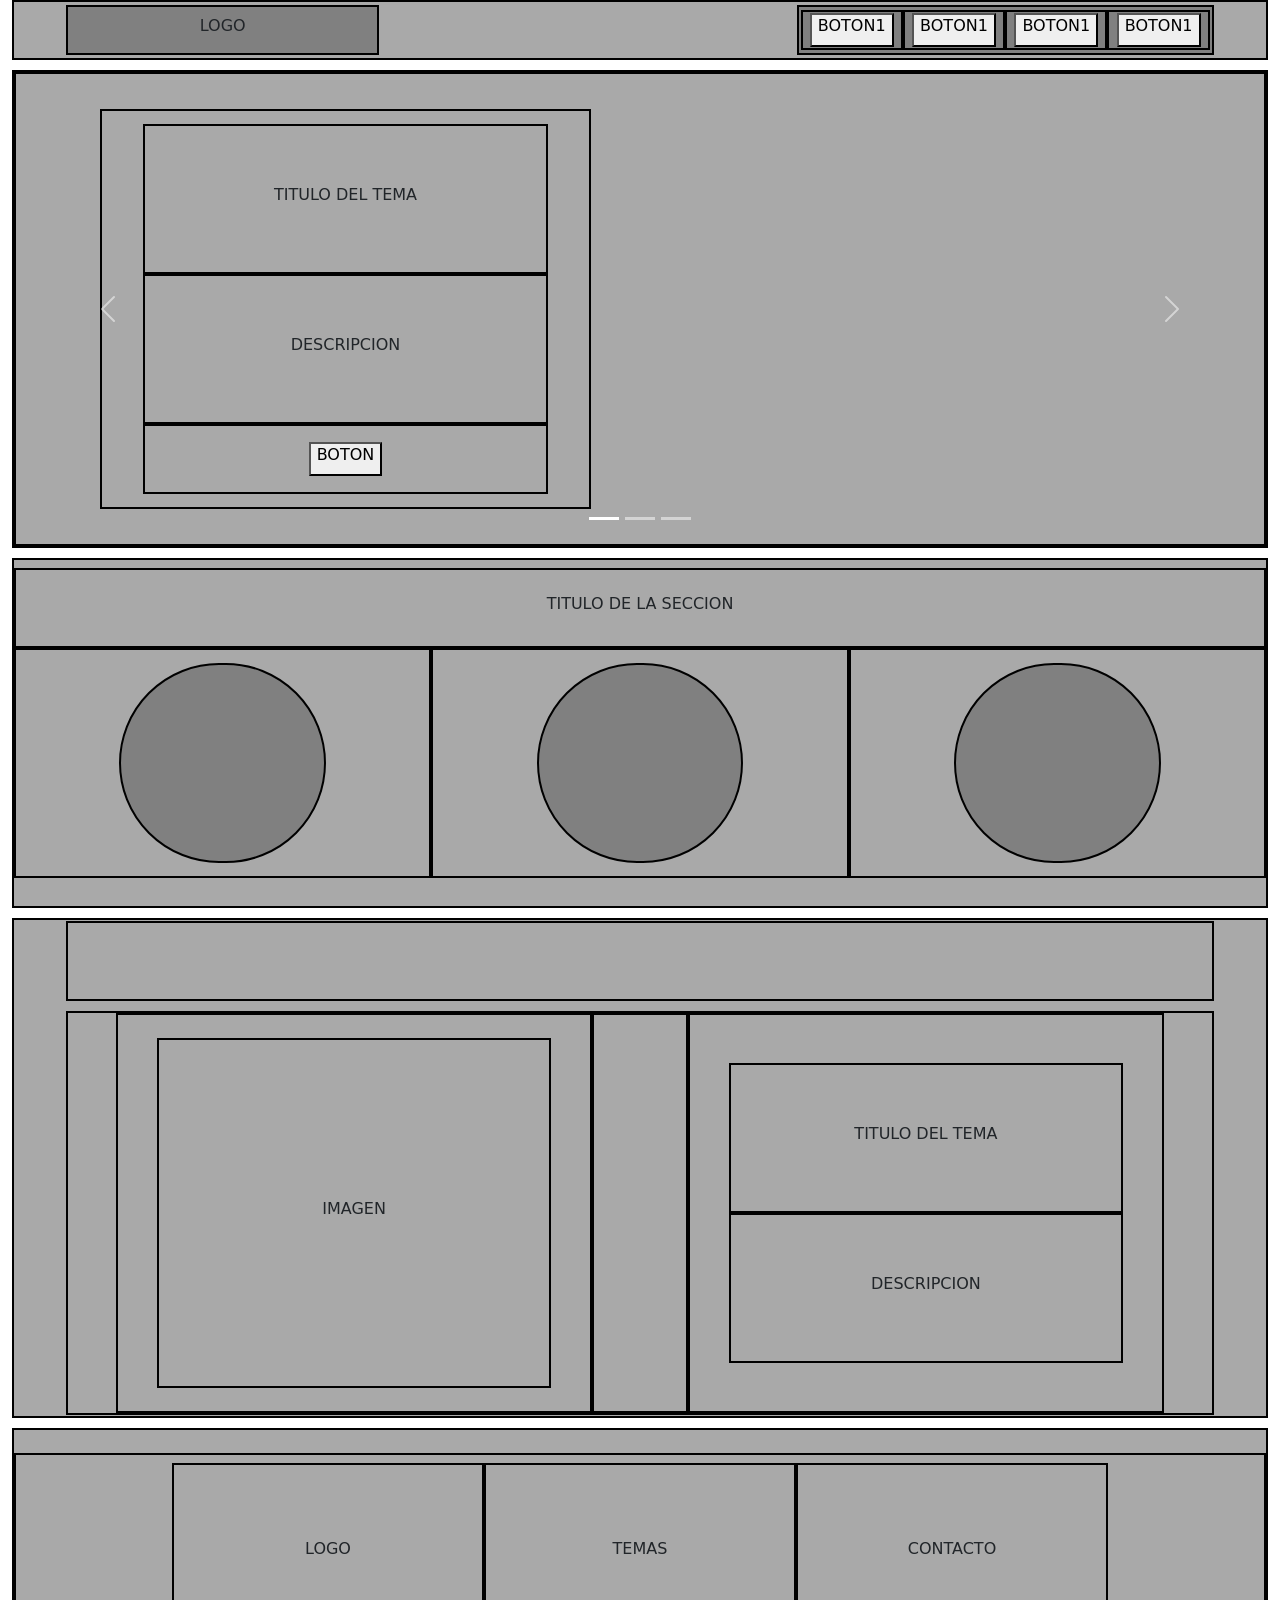
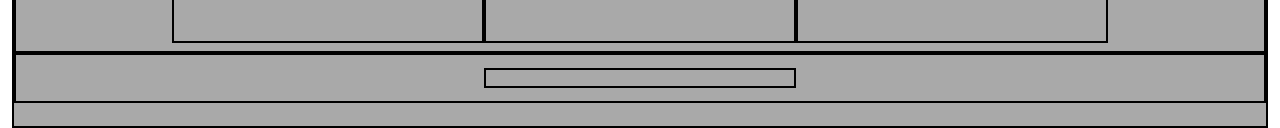
==== index.html @ b9c9fd02 "maquetacion del home lista" ====
<!DOCTYPE html>
<html lang="es">

<head>

    <!--Archivos Meta-->
    <meta charset="UTF-8">
    <meta http-equiv="X-UA-Compatible" content="IE=edge">
    <meta name="viewport" content="width=device-width, initial-scale=1.0">

    <!--Mis estilos externos-->
    <link rel="stylesheet" href="/css/style.css">

    <!-- Bootstrap CSS link-->
    <link rel="stylesheet" href="/css/bootstrap.min.css">

    <!--Titulo de la pagina-->
    <title>MultiInfo - HOME</title>

</head>

<body>
    <div class="container-fluid espacio">

        <!--Encabezado-->
        <div class="justy1 borde tam">
            <div class="col-xs-3 col-sm-3 col-md-3 col-lg-3 tamC bordeC justy1">
                <h6>LOGO</h6>
            </div>
            <div class="col-xs-4 col-sm-4 col-md-4 col-lg-">

            </div>
            <div class="col-xs-4 col-sm-4 col-md-4 col-lg-4 tamC bordeC justy1">
                <div class="col-xs-4 col-sm-4 col-md-4 col-lg-3 tamD bordeC justy1">
                    <button>
                        <h6>BOTON1</h6>
                    </button>
                </div>
                <div class="col-xs-4 col-sm-4 col-md-4 col-lg-3 tamD bordeC justy1">
                    <button>
                        <h6>BOTON1</h6>
                    </button>
                </div>
                <div class="col-xs-4 col-sm-4 col-md-4 col-lg-3 tamD bordeC justy1">
                    <button>
                        <h6>BOTON1</h6>
                    </button>
                </div>
                <div class="col-xs-4 col-sm-4 col-md-4 col-lg-3 tamD bordeC justy1">
                    <button>
                        <h6>BOTON1</h6>
                    </button>
                </div>
            </div>
        </div>

        <!--Banner-->
        <div id="carouselExample" class="carousel slide borde alt">

            <div class="carousel-indicators">
                <button type="button" data-bs-target="#carouselExampleIndicators" data-bs-slide-to="0" class="active"
                    aria-current="true" aria-label="Slide 1"></button>
                <button type="button" data-bs-target="#carouselExampleIndicators" data-bs-slide-to="1"
                    aria-label="Slide 2"></button>
                <button type="button" data-bs-target="#carouselExampleIndicators" data-bs-slide-to="2"
                    aria-label="Slide 3"></button>
            </div>
            
            <div class="carousel-inner borde">
                <div class="carousel-item active">
                    <div class="pat justy1">
                        <div class="col-xs-3 col-sm-3 col-md-5 col-lg-5 borde tamS2 justy2">
                            <div class="col-xs-3 col-sm-3 col-md-10 col-lg-10 borde tamS21 justy1">
                                <h6>TITULO DEL TEMA</h6>
                            </div>
                            <div class="col-xs-3 col-sm-3 col-md-10 col-lg-10 borde tamS22 justy1">
                                <h6>DESCRIPCION</h6>
                            </div>
                            <div class="col-xs-3 col-sm-3 col-md-10 col-lg-10 borde tamS23 justy1">
                                <button>
                                    <h6>BOTON</h6>
                                </button>
                            </div>
                        </div>
                        <div class="col-xs-4 col-sm-4 col-md-5 col-lg-6">
                        </div>
                    </div>
                </div>
                <div class="carousel-item">
                    <div class="pat justy1">
                        <div class="col-xs-3 col-sm-3 col-md-5 col-lg-5 borde tamS2 justy2">
                            <div class="col-xs-3 col-sm-3 col-md-10 col-lg-10 borde tamS21 justy1">
                                <h6>TITULO DEL TEMA</h6>
                            </div>
                            <div class="col-xs-3 col-sm-3 col-md-10 col-lg-10 borde tamS22 justy1">
                                <h6>DESCRIPCION</h6>
                            </div>
                            <div class="col-xs-3 col-sm-3 col-md-10 col-lg-10 borde tamS23 justy1">
                                <button>
                                    <h6>BOTON</h6>
                                </button>
                            </div>
                        </div>
                        <div class="col-xs-4 col-sm-4 col-md-5 col-lg-6">
                        </div>
                    </div>
                </div>
                <div class="carousel-item">
                    <div class="pat justy1">
                        <div class="col-xs-3 col-sm-3 col-md-5 col-lg-5 borde tamS2 justy2">
                            <div class="col-xs-3 col-sm-3 col-md-10 col-lg-10 borde tamS21 justy1">
                                <h6>TITULO DEL TEMA</h6>
                            </div>
                            <div class="col-xs-3 col-sm-3 col-md-10 col-lg-10 borde tamS22 justy1">
                                <h6>DESCRIPCION</h6>
                            </div>
                            <div class="col-xs-3 col-sm-3 col-md-10 col-lg-10 borde tamS23 justy1">
                                <button>
                                    <h6>BOTON</h6>
                                </button>
                            </div>
                        </div>
                        <div class="col-xs-4 col-sm-4 col-md-5 col-lg-6">
                        </div>
                    </div>
                </div>
            </div>
            <button class="carousel-control-prev" type="button" data-bs-target="#carouselExample" data-bs-slide="prev">
                <span class="carousel-control-prev-icon" aria-hidden="true"></span>
                <span class="visually-hidden">Previous</span>
            </button>
            <button class="carousel-control-next" type="button" data-bs-target="#carouselExample" data-bs-slide="next">
                <span class="carousel-control-next-icon" aria-hidden="true"></span>
                <span class="visually-hidden">Next</span>
            </button>
        </div>


        <!--Contenidos-->
        <div class="justy2 borde tamT1">
            <div class=" col-sm-3 col-md-12 col-lg-12">
                <div class=" col-sm-3 col-md-12 col-lg-12 borde tamT4 justy1">
                    <h6>TITULO DE LA SECCION</h6>
                </div>
            </div>
            <div class=" col-sm-3 col-md-12 col-lg-12 justy3 tamT2">
                <div class=" col-sm-3 col-md-5 col-lg-4 borde tamT3 justy1">
                    <button class="bordeR">
        
                    </button>
                </div>
                <div class=" col-sm-3 col-md-5 col-lg-4 borde tamT3 justy1">
                    <button class="bordeR">
        
                    </button>
                </div>
                <div class=" col-sm-3 col-md-5 col-lg-4 borde tamT3 justy1">
                    <button class="bordeR">
        
                    </button>
                </div>
            </div>
        </div>

        <!--Sobre el proyecto-->
        <div class="justy2 borde tamS1">
            <div class="col-xs-3 col-sm-3 col-md-11 col-lg-11 borde tamT4 M">
        
            </div>
            <div class="col-xs-3 col-sm-3 col-md-11 col-lg-11 borde justy1">
                <div class="col-xs-3 col-sm-3 col-md-5 col-lg-5 borde tamS2 justy1">
                    <div class="col-xs-3 col-sm-3 col-md-10 col-lg-10 borde tamS3 justy1">
                        <h6>IMAGEN</h6>
                    </div>
                </div>
                <div class="col-xs-4 col-sm-4 col-md-1 col-lg-1 borde tamS2">
        
                </div>
                <div class="col-xs-4 col-sm-4 col-md-5 col-lg-5 borde tamS2 justy2">
                    <div class="col-xs-3 col-sm-3 col-md-10 col-lg-10 borde tamS21 justy1">
                        <h6>TITULO DEL TEMA</h6>
                    </div>
                    <div class="col-xs-3 col-sm-3 col-md-10 col-lg-10 borde tamS22 justy1">
                        <h6>DESCRIPCION</h6>
                    </div>
                </div>
            </div>
        </div>
        
        <!--Footer-->
        <div class="justy2 borde tamM1">
            <div class="col-sm-3 col-md-12 col-lg-12 borde tamM2 justy1">
                <div class="col-sm-3 col-md-3 col-lg-3 borde tamM21 justy1">
                     <h6>LOGO</h6>
                </div>
                <div class="col-sm-3 col-md-3 col-lg-3 borde tamM21 justy1">
                     <h6>TEMAS</h6>
                </div>
                <div class="col-sm-3 col-md-3 col-lg-3 borde tamM21 justy1">
                     <h6>CONTACTO</h6>
                </div>
            </div>
            <div class="col-sm-3 col-md-12 col-lg-12 borde tamM3 justy1">
                <div class="col-sm-3 col-md-3 col-lg-3 borde tamM31">

                </div>
            </div>
        </div>

    </div>


    <script src="js/bootstrap.js"></script>

</body>

</html>
---- css/style.css ----
/*ESTILOS GENERALES*/
* {
    box-sizing: border-box;
}

.alt{
    margin-top: 10px;
}
.pat{
    padding: 15px;
    margin: 20px;
}

/*ENCABEZADO*/
.borde{
    background-color: darkgrey;
    border: 2px black solid;
}
.tam{
    height: 60px;
}

/*ENCABEZADO CONTENIDO*/
.bordeC{
    background-color: gray;
    border: 2px black solid;
}
.tamC{
    height: 50px;
    padding: 2px;
}
.tamD{
    height: 40px;
}
.justy1{
    display: flex;
    justify-content: center;
    align-items: center;
}

/*BANNER*/
.justy2{
    display: flex;
    justify-content: center;
    align-items: center;
    flex-direction: column;
}
.tamS1{
    height: 500px;
    margin-top: 10px;
}
.tamS2{
    height: 400px;
}
.tamS21{
    height: 150px;
}
.tamS22{
    height: 150px;
}
.tamS23{
    height: 70px;
}
.tamS3{
    height: 350px;
}

/*CONTENIDOS*/
.tamT1{
    height: 350px;
    margin-top: 10px;
}
.tamT2{
    height: 250px;
}
.tamT3{
    height: 230px;
}
.tamT4{
    height: 80px;
}
.bordeR{
    background-color: gray;
    border: 2px black solid;
    border-radius: 100px;
    height: 200px;
    width: 50%;
}
.bordeR:hover{
    background-color: gainsboro;
    border: 2px black solid;
    border-radius: 100px;
    transform: scale(105%);
}
.justy3{
    display: flex;
}
.M{
    margin-bottom: 10px;
}

/*FOOTER*/
.tamM1{
    height: 300px;
    margin-top: 10px;
}
.tamM2{
    height: 200px;
}
.tamM21{
    height: 180px;
}
.tamM3{
    height: 50px;
}
.tamM31{
    height: 20px;
}


/*CORRUSEL*/
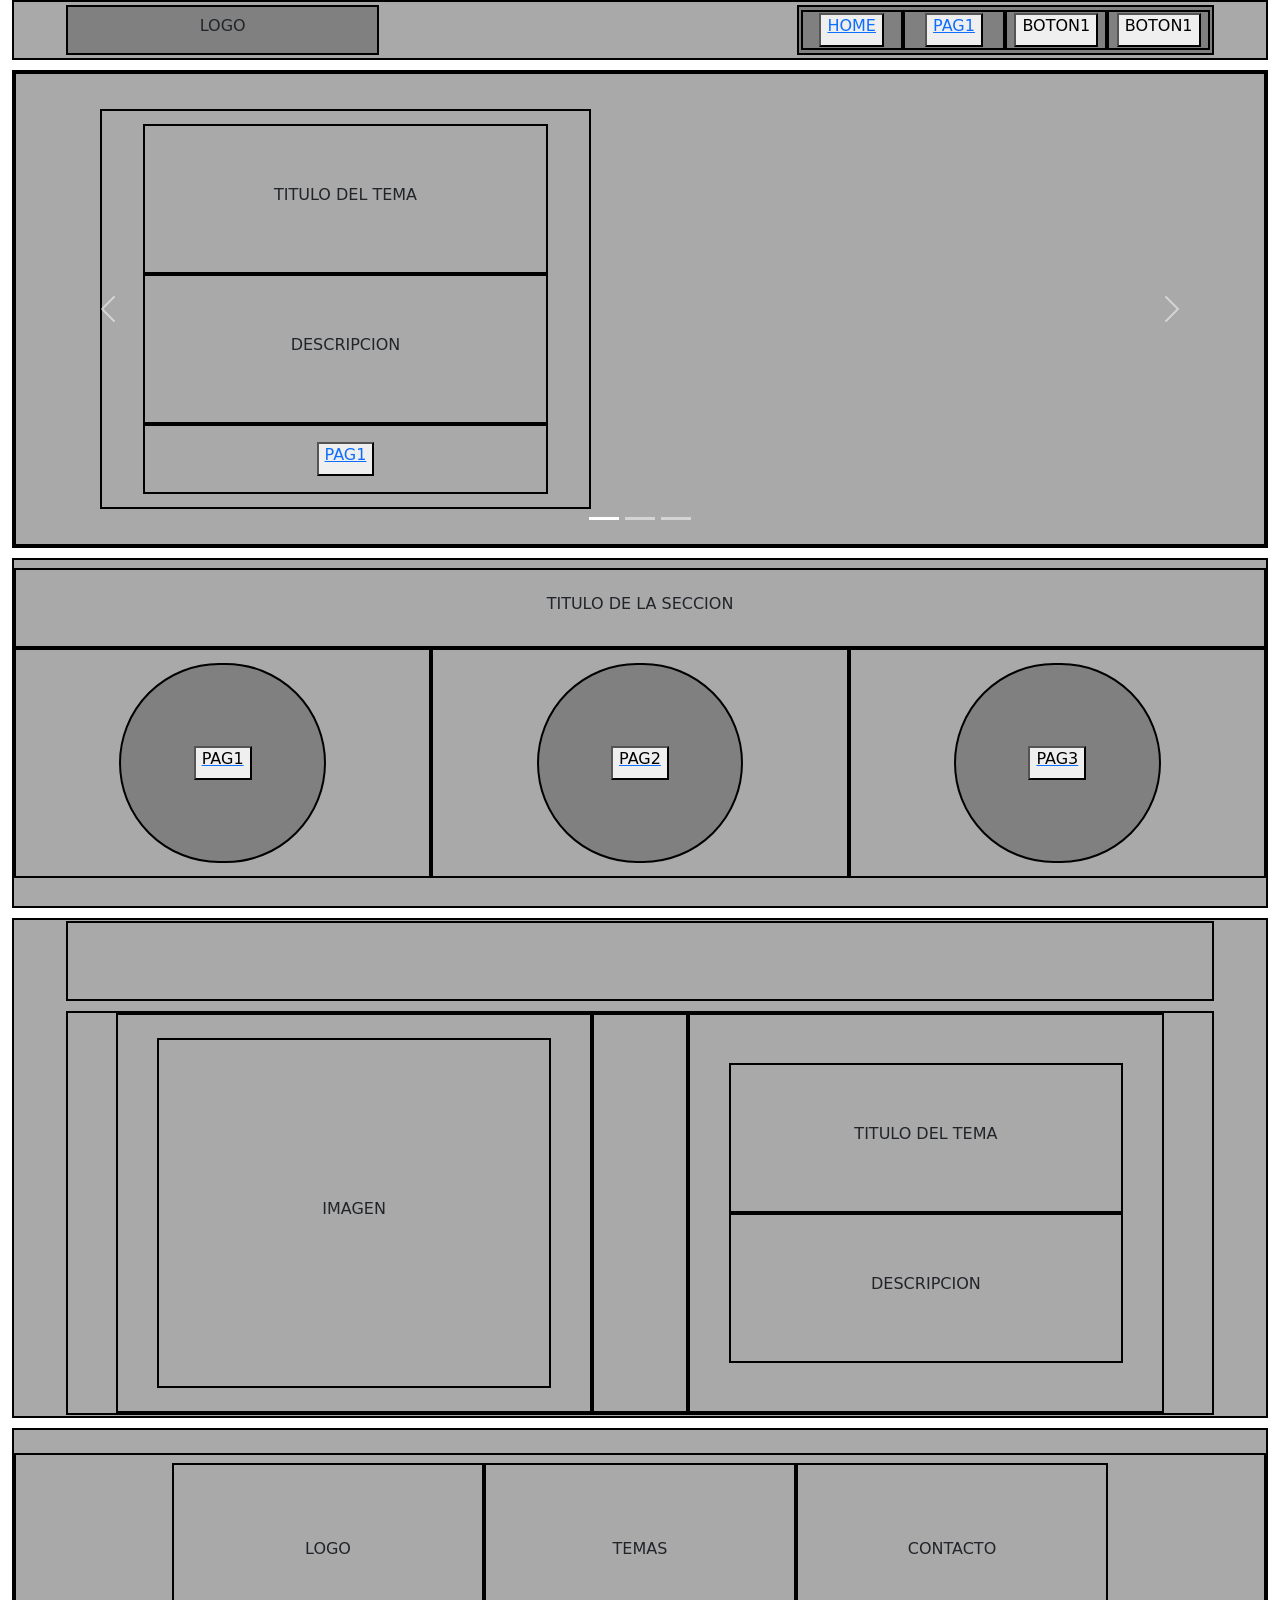
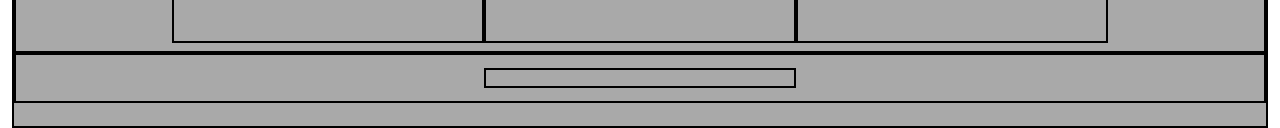
==== commit 93fac487: "se agrego la pagina de multimedia y se enlazo al home" ====
--- a/index.html
+++ b/index.html
@@ -33,12 +33,12 @@
             <div class="col-xs-4 col-sm-4 col-md-4 col-lg-4 tamC bordeC justy1">
                 <div class="col-xs-4 col-sm-4 col-md-4 col-lg-3 tamD bordeC justy1">
                     <button>
-                        <h6>BOTON1</h6>
-                    </button>
-                </div>
-                <div class="col-xs-4 col-sm-4 col-md-4 col-lg-3 tamD bordeC justy1">
-                    <button>
-                        <h6>BOTON1</h6>
+                        <a href="/index.html"><h6>HOME</h6></a>
+                    </button>
+                </div>
+                <div class="col-xs-4 col-sm-4 col-md-4 col-lg-3 tamD bordeC justy1">
+                    <button>
+                        <a href="/la_multimedia.html"><h6>PAG1</h6></a>
                     </button>
                 </div>
                 <div class="col-xs-4 col-sm-4 col-md-4 col-lg-3 tamD bordeC justy1">
@@ -78,7 +78,7 @@
                             </div>
                             <div class="col-xs-3 col-sm-3 col-md-10 col-lg-10 borde tamS23 justy1">
                                 <button>
-                                    <h6>BOTON</h6>
+                                    <a href="/la_multimedia.html"><h6>PAG1</h6></a>
                                 </button>
                             </div>
                         </div>
@@ -145,19 +145,19 @@
             </div>
             <div class=" col-sm-3 col-md-12 col-lg-12 justy3 tamT2">
                 <div class=" col-sm-3 col-md-5 col-lg-4 borde tamT3 justy1">
-                    <button class="bordeR">
-        
-                    </button>
+                    <a class="bordeR justy1" href="/la_multimedia.html">
+                        <button><h6>PAG1</h6></button>
+                    </a>
                 </div>
                 <div class=" col-sm-3 col-md-5 col-lg-4 borde tamT3 justy1">
-                    <button class="bordeR">
-        
-                    </button>
+                    <a class="bordeR justy1" href="/">
+                        <button><h6>PAG2</h6></button>
+                    </a>
                 </div>
                 <div class=" col-sm-3 col-md-5 col-lg-4 borde tamT3 justy1">
-                    <button class="bordeR">
-        
-                    </button>
+                    <a class="bordeR justy1" href="/">
+                        <button><h6>PAG3</h6></button>
+                    </a>
                 </div>
             </div>
         </div>
--- a/css/style.css
+++ b/css/style.css
@@ -3,6 +3,12 @@
     box-sizing: border-box;
 }
 
+
+
+
+/*HOME*/
+
+
 .alt{
     margin-top: 10px;
 }
@@ -117,6 +123,97 @@
     height: 20px;
 }
 
-
-/*CORRUSEL*/
-
+/*FIN DEL HOME*/
+
+
+
+/*LA MULTIMEDIA*/
+.justy4{
+    display: flex;
+}
+.alt1{
+    margin-top: 10px;
+    margin-bottom: 10px;
+}
+.pad{
+    padding-top: 10px;
+    padding-bottom: 10px;
+}
+.tamK{
+    height: 100px;
+}
+.tamW{
+    height: 450px;
+}
+.tamW1{
+    height: 300px;
+}
+.tamW11{
+    height: 80px;
+}
+.tamW12{
+    height: 220px;
+}
+.tamW2{
+    height: 100px;
+}
+
+/*carrusel*/
+
+.DefC{
+    position: relative;
+    width: 100%;
+    overflow: hidden;
+    margin: auto;
+}
+.DefT{
+    display: flex;
+    transition: transform 0.4s ease;
+}
+.DefIt{
+    min-width: 100%;
+    text-align: center;
+}
+
+/*---------*/
+.tama{
+    height: 300px;
+    width: 30%;
+    margin-left: 15px;
+}
+.justy5{
+    display: flex;
+    justify-content: flex-end;
+    align-items: center;
+    flex-direction: column;
+}
+.tama1{
+    height: 80px;
+    width: 100%;
+}
+.justy6{
+    display: flex;
+    justify-content: center;
+    align-items: center;
+}
+.tamR{
+    height: 500px;
+    margin-top: 10px;
+}
+.tamR1{
+    height: 80px;
+}
+.tamS6{
+    height: 950px;
+    margin-top: 10px;
+}
+.tamN{
+    height: 600px;
+    margin-top: 10px;
+}
+.tamN1{
+    height: 80px;
+}
+.tamN2{
+    height: 520px;
+}
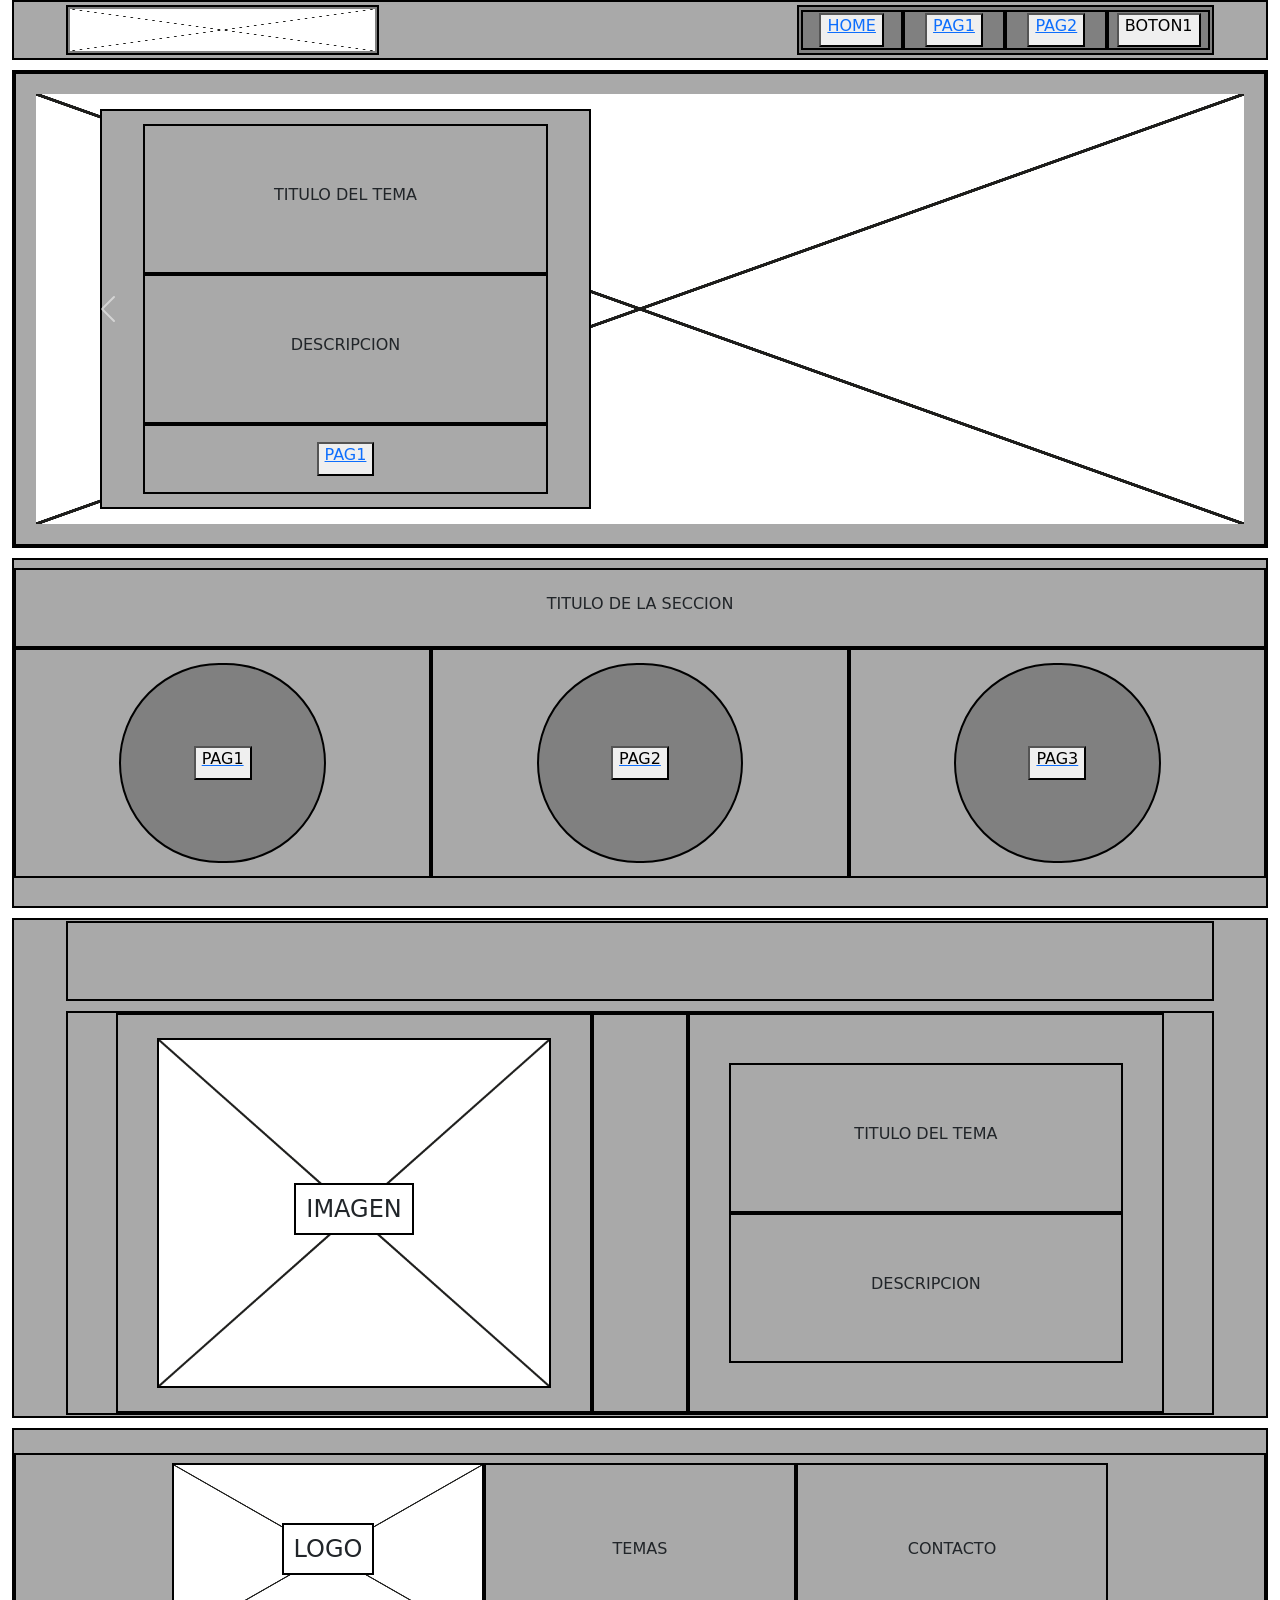
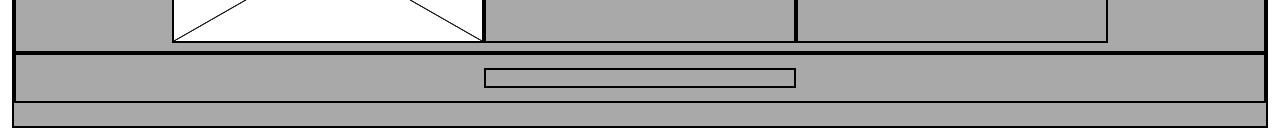
==== commit d621eb7a: "Se agrego nueva pagina de contenidos completa" ====
--- a/index.html
+++ b/index.html
@@ -25,7 +25,7 @@
         <!--Encabezado-->
         <div class="justy1 borde tam">
             <div class="col-xs-3 col-sm-3 col-md-3 col-lg-3 tamC bordeC justy1">
-                <h6>LOGO</h6>
+                <img src="/images/sin_imagen.png" alt="Imagen representativa" class="imgk">
             </div>
             <div class="col-xs-4 col-sm-4 col-md-4 col-lg-">
 
@@ -43,7 +43,7 @@
                 </div>
                 <div class="col-xs-4 col-sm-4 col-md-4 col-lg-3 tamD bordeC justy1">
                     <button>
-                        <h6>BOTON1</h6>
+                        <a href="/el_ingeniero.html"><h6>PAG2</h6></a>
                     </button>
                 </div>
                 <div class="col-xs-4 col-sm-4 col-md-4 col-lg-3 tamD bordeC justy1">
@@ -68,7 +68,7 @@
             
             <div class="carousel-inner borde">
                 <div class="carousel-item active">
-                    <div class="pat justy1">
+                    <div class="pat justy1 imgH">
                         <div class="col-xs-3 col-sm-3 col-md-5 col-lg-5 borde tamS2 justy2">
                             <div class="col-xs-3 col-sm-3 col-md-10 col-lg-10 borde tamS21 justy1">
                                 <h6>TITULO DEL TEMA</h6>
@@ -87,7 +87,7 @@
                     </div>
                 </div>
                 <div class="carousel-item">
-                    <div class="pat justy1">
+                    <div class="pat justy1 imgH">
                         <div class="col-xs-3 col-sm-3 col-md-5 col-lg-5 borde tamS2 justy2">
                             <div class="col-xs-3 col-sm-3 col-md-10 col-lg-10 borde tamS21 justy1">
                                 <h6>TITULO DEL TEMA</h6>
@@ -97,7 +97,7 @@
                             </div>
                             <div class="col-xs-3 col-sm-3 col-md-10 col-lg-10 borde tamS23 justy1">
                                 <button>
-                                    <h6>BOTON</h6>
+                                    <a href="/el_ingeniero.html"><h6>PAG2</h6></a>
                                 </button>
                             </div>
                         </div>
@@ -106,7 +106,7 @@
                     </div>
                 </div>
                 <div class="carousel-item">
-                    <div class="pat justy1">
+                    <div class="pat justy1 imgH">
                         <div class="col-xs-3 col-sm-3 col-md-5 col-lg-5 borde tamS2 justy2">
                             <div class="col-xs-3 col-sm-3 col-md-10 col-lg-10 borde tamS21 justy1">
                                 <h6>TITULO DEL TEMA</h6>
@@ -150,7 +150,7 @@
                     </a>
                 </div>
                 <div class=" col-sm-3 col-md-5 col-lg-4 borde tamT3 justy1">
-                    <a class="bordeR justy1" href="/">
+                    <a class="bordeR justy1" href="/el_ingeniero.html">
                         <button><h6>PAG2</h6></button>
                     </a>
                 </div>
@@ -170,7 +170,8 @@
             <div class="col-xs-3 col-sm-3 col-md-11 col-lg-11 borde justy1">
                 <div class="col-xs-3 col-sm-3 col-md-5 col-lg-5 borde tamS2 justy1">
                     <div class="col-xs-3 col-sm-3 col-md-10 col-lg-10 borde tamS3 justy1">
-                        <h6>IMAGEN</h6>
+                        <h4 class="po">IMAGEN</h4>
+                <img src="/images/sin_imagen.png" alt="Imagen representativa" class="imgk">
                     </div>
                 </div>
                 <div class="col-xs-4 col-sm-4 col-md-1 col-lg-1 borde tamS2">
@@ -191,7 +192,8 @@
         <div class="justy2 borde tamM1">
             <div class="col-sm-3 col-md-12 col-lg-12 borde tamM2 justy1">
                 <div class="col-sm-3 col-md-3 col-lg-3 borde tamM21 justy1">
-                     <h6>LOGO</h6>
+                     <h4 class="po">LOGO</h4>
+                <img src="/images/sin_imagen.png" alt="Imagen representativa" class="imgk">
                 </div>
                 <div class="col-sm-3 col-md-3 col-lg-3 borde tamM21 justy1">
                      <h6>TEMAS</h6>
--- a/css/style.css
+++ b/css/style.css
@@ -57,12 +57,16 @@
 }
 .tamS2{
     height: 400px;
+    overflow: hidden;
 }
 .tamS21{
     height: 150px;
 }
 .tamS22{
     height: 150px;
+}
+.tamS221{
+    height: 350px;
 }
 .tamS23{
     height: 70px;
@@ -216,4 +220,39 @@
 }
 .tamN2{
     height: 520px;
-}+}
+.po{
+    position: absolute;
+    background-color: white;
+    padding: 10px;
+    border: 2px black solid;
+}
+
+
+
+/*IMAGEN*/
+.imgk{
+    width: 100%;
+    height: 100%;
+}
+.imgH{
+    background: url("../images/sin_imagen.png");
+    background-size: 100% 100%;
+    background-position: center;
+}
+
+
+.tamL{
+    height: 600px;
+    margin-top: 10px;
+}
+.tamL1{
+    height: 55px;
+    display: flex;
+    justify-content: center;
+    align-items: center;
+}
+.tamL2{
+    height: 45px;
+}
+
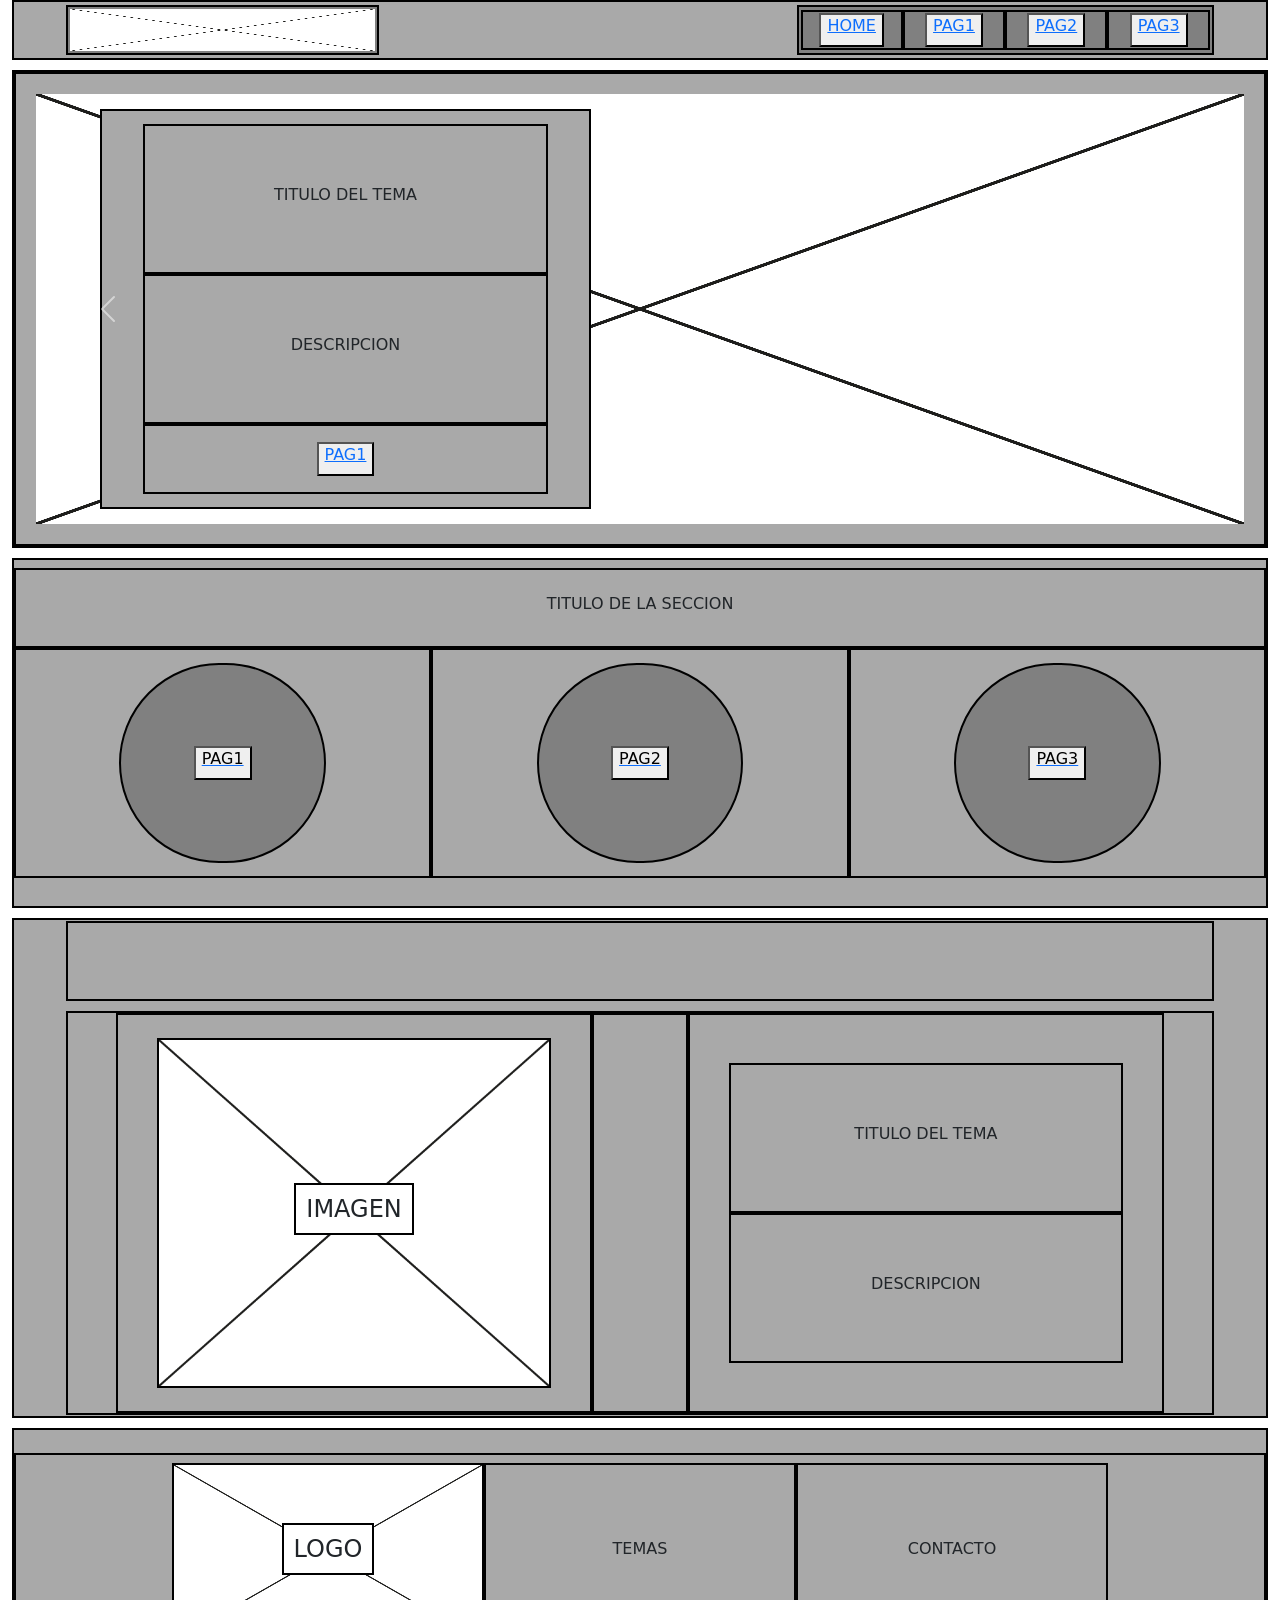
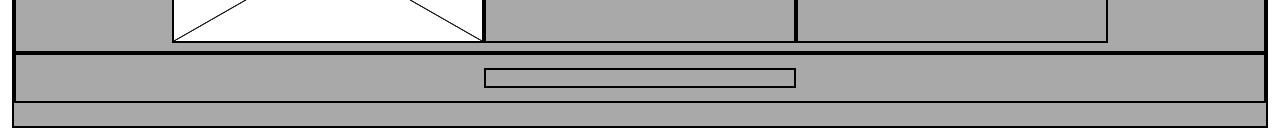
==== commit bcb49b94: "se agrego la ultima pagina de contenidos y se enlazaron los botones con cada una de las paginas" ====
--- a/index.html
+++ b/index.html
@@ -48,7 +48,7 @@
                 </div>
                 <div class="col-xs-4 col-sm-4 col-md-4 col-lg-3 tamD bordeC justy1">
                     <button>
-                        <h6>BOTON1</h6>
+                        <a href="/los_fundamentos.html"><h6>PAG3</h6></a>
                     </button>
                 </div>
             </div>
@@ -116,7 +116,7 @@
                             </div>
                             <div class="col-xs-3 col-sm-3 col-md-10 col-lg-10 borde tamS23 justy1">
                                 <button>
-                                    <h6>BOTON</h6>
+                                    <a href="/los_fundamentos.html"><h6>PAG3</h6></a>
                                 </button>
                             </div>
                         </div>
@@ -155,7 +155,7 @@
                     </a>
                 </div>
                 <div class=" col-sm-3 col-md-5 col-lg-4 borde tamT3 justy1">
-                    <a class="bordeR justy1" href="/">
+                    <a class="bordeR justy1" href="/los_fundamentos.html">
                         <button><h6>PAG3</h6></button>
                     </a>
                 </div>
@@ -193,7 +193,7 @@
             <div class="col-sm-3 col-md-12 col-lg-12 borde tamM2 justy1">
                 <div class="col-sm-3 col-md-3 col-lg-3 borde tamM21 justy1">
                      <h4 class="po">LOGO</h4>
-                <img src="/images/sin_imagen.png" alt="Imagen representativa" class="imgk">
+                    <img src="/images/sin_imagen.png" alt="Imagen representativa" class="imgk">
                 </div>
                 <div class="col-sm-3 col-md-3 col-lg-3 borde tamM21 justy1">
                      <h6>TEMAS</h6>
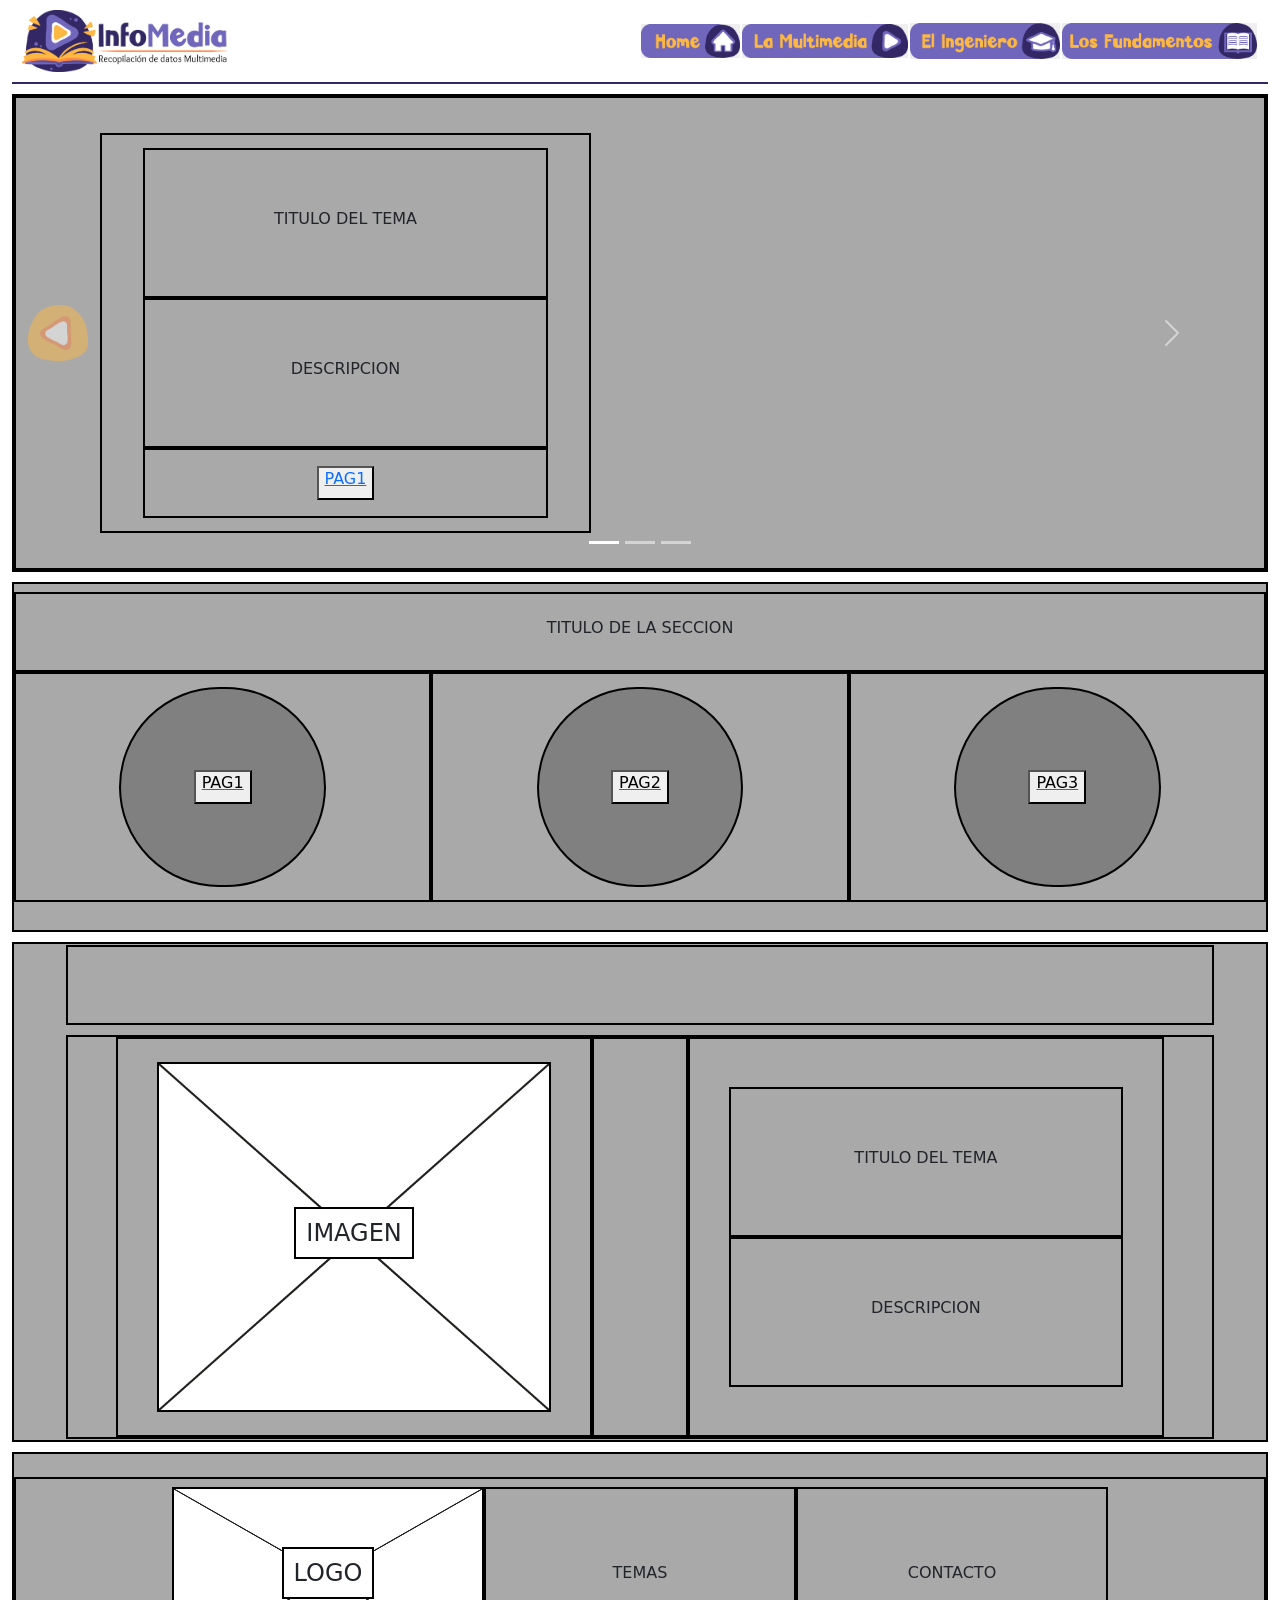
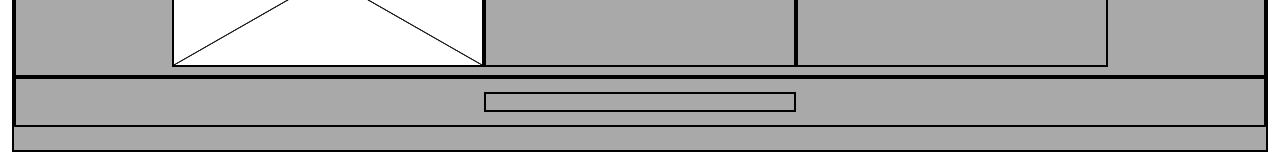
==== commit 780ee74c: "Se dio inicio con la parte grafica de la web, comenzando con el home" ====
--- a/index.html
+++ b/index.html
@@ -9,10 +9,10 @@
     <meta name="viewport" content="width=device-width, initial-scale=1.0">
 
     <!--Mis estilos externos-->
-    <link rel="stylesheet" href="/css/style.css">
+    <link rel="stylesheet" href="css/style.css">
 
     <!-- Bootstrap CSS link-->
-    <link rel="stylesheet" href="/css/bootstrap.min.css">
+    <link rel="stylesheet" href="css/bootstrap.min.css">
 
     <!--Titulo de la pagina-->
     <title>MultiInfo - HOME</title>
@@ -23,36 +23,32 @@
     <div class="container-fluid espacio">
 
         <!--Encabezado-->
-        <div class="justy1 borde tam">
-            <div class="col-xs-3 col-sm-3 col-md-3 col-lg-3 tamC bordeC justy1">
-                <img src="/images/sin_imagen.png" alt="Imagen representativa" class="imgk">
-            </div>
-            <div class="col-xs-4 col-sm-4 col-md-4 col-lg-">
-
-            </div>
-            <div class="col-xs-4 col-sm-4 col-md-4 col-lg-4 tamC bordeC justy1">
-                <div class="col-xs-4 col-sm-4 col-md-4 col-lg-3 tamD bordeC justy1">
-                    <button>
-                        <a href="/index.html"><h6>HOME</h6></a>
-                    </button>
-                </div>
-                <div class="col-xs-4 col-sm-4 col-md-4 col-lg-3 tamD bordeC justy1">
-                    <button>
-                        <a href="/la_multimedia.html"><h6>PAG1</h6></a>
-                    </button>
-                </div>
-                <div class="col-xs-4 col-sm-4 col-md-4 col-lg-3 tamD bordeC justy1">
-                    <button>
-                        <a href="/el_ingeniero.html"><h6>PAG2</h6></a>
-                    </button>
-                </div>
-                <div class="col-xs-4 col-sm-4 col-md-4 col-lg-3 tamD bordeC justy1">
-                    <button>
-                        <a href="/los_fundamentos.html"><h6>PAG3</h6></a>
-                    </button>
-                </div>
-            </div>
-        </div>
+        <div class="justifica_Enca padEn BordeEn">
+
+            <div class="col-xs-10 col-sm-3 col-md-3 col-lg-2">
+                <a href="index.html"><img src="images/barra_footer/logo.png" alt="Logo" class="ImaLogo"></a>
+            </div>
+            <div class="col-xs-10 col-sm-1 col-md-2 col-lg-4">
+
+            </div>
+            <div class="col-xs-10 col-sm-8 col-md-7 col-lg-6 justifica_Menu">
+                <button class="BotonMenu ">
+                    <a href="index.html" class="justifica_Menu contHome"><img src="images/barra_footer/BhomeN.png" alt="" class="BotonHome"></a>
+                </button>
+                <button class="BotonMenu">
+                    <a href="la_multimedia.html" class="justifica_Menu contMulti"><img src="images/barra_footer/BMultiN.png" alt="" class="BotonMulti"></a>
+                </button>
+                <button class="BotonMenu">
+                    <a href="el_ingeniero.html" class="justifica_Menu contInge"><img src="images/barra_footer/BIngeN.png" alt="" class="BotonInge"></a>
+                </button>
+                <button class="BotonMenu">
+                    <a href="los_fundamentos.html" class="justifica_Menu contFunda"><img src="images/barra_footer/BFundaN.png" alt="" class="BotonFunda"></a>
+                </button>
+            </div>
+        </div>
+
+
+
 
         <!--Banner-->
         <div id="carouselExample" class="carousel slide borde alt">
@@ -67,8 +63,8 @@
             </div>
             
             <div class="carousel-inner borde">
-                <div class="carousel-item active">
-                    <div class="pat justy1 imgH">
+                <div class="carousel-item active fondoC1">
+                    <div class="pat justy1">
                         <div class="col-xs-3 col-sm-3 col-md-5 col-lg-5 borde tamS2 justy2">
                             <div class="col-xs-3 col-sm-3 col-md-10 col-lg-10 borde tamS21 justy1">
                                 <h6>TITULO DEL TEMA</h6>
@@ -78,7 +74,7 @@
                             </div>
                             <div class="col-xs-3 col-sm-3 col-md-10 col-lg-10 borde tamS23 justy1">
                                 <button>
-                                    <a href="/la_multimedia.html"><h6>PAG1</h6></a>
+                                    <a href="la_multimedia.html"><h6>PAG1</h6></a>
                                 </button>
                             </div>
                         </div>
@@ -86,8 +82,8 @@
                         </div>
                     </div>
                 </div>
-                <div class="carousel-item">
-                    <div class="pat justy1 imgH">
+                <div class="carousel-item fondoC2">
+                    <div class="pat justy1">
                         <div class="col-xs-3 col-sm-3 col-md-5 col-lg-5 borde tamS2 justy2">
                             <div class="col-xs-3 col-sm-3 col-md-10 col-lg-10 borde tamS21 justy1">
                                 <h6>TITULO DEL TEMA</h6>
@@ -97,7 +93,7 @@
                             </div>
                             <div class="col-xs-3 col-sm-3 col-md-10 col-lg-10 borde tamS23 justy1">
                                 <button>
-                                    <a href="/el_ingeniero.html"><h6>PAG2</h6></a>
+                                    <a href="el_ingeniero.html"><h6>PAG2</h6></a>
                                 </button>
                             </div>
                         </div>
@@ -105,8 +101,8 @@
                         </div>
                     </div>
                 </div>
-                <div class="carousel-item">
-                    <div class="pat justy1 imgH">
+                <div class="carousel-item fondoC3">
+                    <div class="pat justy1">
                         <div class="col-xs-3 col-sm-3 col-md-5 col-lg-5 borde tamS2 justy2">
                             <div class="col-xs-3 col-sm-3 col-md-10 col-lg-10 borde tamS21 justy1">
                                 <h6>TITULO DEL TEMA</h6>
@@ -116,7 +112,7 @@
                             </div>
                             <div class="col-xs-3 col-sm-3 col-md-10 col-lg-10 borde tamS23 justy1">
                                 <button>
-                                    <a href="/los_fundamentos.html"><h6>PAG3</h6></a>
+                                    <a href="los_fundamentos.html"><h6>PAG3</h6></a>
                                 </button>
                             </div>
                         </div>
@@ -125,9 +121,8 @@
                     </div>
                 </div>
             </div>
-            <button class="carousel-control-prev" type="button" data-bs-target="#carouselExample" data-bs-slide="prev">
-                <span class="carousel-control-prev-icon" aria-hidden="true"></span>
-                <span class="visually-hidden">Previous</span>
+            <button class="BotonAn" data-bs-target="#carouselExample" data-bs-slide="prev">
+                <img src="images/HOME/iconos/BotonAh.png" alt="" class="BotonCam">
             </button>
             <button class="carousel-control-next" type="button" data-bs-target="#carouselExample" data-bs-slide="next">
                 <span class="carousel-control-next-icon" aria-hidden="true"></span>
@@ -136,6 +131,11 @@
         </div>
 
 
+
+
+
+
+
         <!--Contenidos-->
         <div class="justy2 borde tamT1">
             <div class=" col-sm-3 col-md-12 col-lg-12">
@@ -145,17 +145,17 @@
             </div>
             <div class=" col-sm-3 col-md-12 col-lg-12 justy3 tamT2">
                 <div class=" col-sm-3 col-md-5 col-lg-4 borde tamT3 justy1">
-                    <a class="bordeR justy1" href="/la_multimedia.html">
+                    <a class="bordeR justy1" href="la_multimedia.html">
                         <button><h6>PAG1</h6></button>
                     </a>
                 </div>
                 <div class=" col-sm-3 col-md-5 col-lg-4 borde tamT3 justy1">
-                    <a class="bordeR justy1" href="/el_ingeniero.html">
+                    <a class="bordeR justy1" href="el_ingeniero.html">
                         <button><h6>PAG2</h6></button>
                     </a>
                 </div>
                 <div class=" col-sm-3 col-md-5 col-lg-4 borde tamT3 justy1">
-                    <a class="bordeR justy1" href="/los_fundamentos.html">
+                    <a class="bordeR justy1" href="los_fundamentos.html">
                         <button><h6>PAG3</h6></button>
                     </a>
                 </div>
@@ -171,7 +171,7 @@
                 <div class="col-xs-3 col-sm-3 col-md-5 col-lg-5 borde tamS2 justy1">
                     <div class="col-xs-3 col-sm-3 col-md-10 col-lg-10 borde tamS3 justy1">
                         <h4 class="po">IMAGEN</h4>
-                <img src="/images/sin_imagen.png" alt="Imagen representativa" class="imgk">
+                <img src="images/sin_imagen.png" alt="Imagen representativa" class="imgk">
                     </div>
                 </div>
                 <div class="col-xs-4 col-sm-4 col-md-1 col-lg-1 borde tamS2">
@@ -193,7 +193,7 @@
             <div class="col-sm-3 col-md-12 col-lg-12 borde tamM2 justy1">
                 <div class="col-sm-3 col-md-3 col-lg-3 borde tamM21 justy1">
                      <h4 class="po">LOGO</h4>
-                    <img src="/images/sin_imagen.png" alt="Imagen representativa" class="imgk">
+                    <img src="images/sin_imagen.png" alt="Imagen representativa" class="imgk">
                 </div>
                 <div class="col-sm-3 col-md-3 col-lg-3 borde tamM21 justy1">
                      <h6>TEMAS</h6>
--- a/css/style.css
+++ b/css/style.css
@@ -2,7 +2,6 @@
 * {
     box-sizing: border-box;
 }
-
 
 
 
@@ -256,3 +255,138 @@
     height: 45px;
 }
 
+
+
+
+
+
+
+
+
+/*Estilos para Encabezado*/
+
+/*Generales*/
+.justifica_Enca{
+    display: flex;
+    justify-content: center;
+    align-items: center;
+}
+.padEn{
+    padding: 10px;
+    position: sticky;
+    z-index: 1000;
+    background-color: white;
+    top: 0;
+    left: 0;
+}
+.BordeEn{
+    border-bottom: 2px solid #332765;
+}
+
+
+/*Logo*/
+.ImaLogo{
+    width: 100%;
+}
+
+
+/*Botones menu*/
+.justifica_Menu{
+    display: flex;
+    justify-content: center;
+    align-items: center;
+}
+.BotonMenu{
+    padding: 0px;
+    margin-top: 0px;
+    margin-bottom: 0px;
+    margin-left: 1px;
+    margin-right: 1px;
+    background-color: none;
+    border: none;
+}
+
+
+.BotonHome{
+    width: 100%;
+}
+.contHome:hover{
+    content: url("../images/barra_footer/BhomeH.png");
+    width: 100%;
+}
+
+
+.BotonMulti{
+    width: 100%;
+}
+.contMulti:hover{
+    content: url("../images/barra_footer/BMultiH.png");
+    width: 100%;
+}
+
+
+.BotonInge{
+    width: 100%;
+}
+.contInge:hover{
+    content: url("../images/barra_footer/BIngeH.png");
+    width: 100%;
+}
+
+
+.BotonFunda{
+    width: 100%;
+}
+.contFunda:hover{
+    content: url("../images/barra_footer/BFundaH.png");
+    width: 100%;
+}
+
+
+
+
+
+
+/*HOME*/
+.BotonCam{
+    width: 80%;
+}
+
+
+
+.fondoC1{
+    background-image: url("../images/HOME/images/multi_ima.png");
+    background-size: 100% 100%;
+    background-position: center;
+}
+.fondoC2{
+    background-image: url("../images/HOME/images/Inge_ima.png");
+    background-size: 100% 100%;
+    background-position: center;
+}
+.fondoC3{
+    background-image: url("../images/HOME/images/Funda_image.png");
+    background-size: 100% 100%;
+    background-position: center;
+}
+
+
+
+.BotonAn{
+    position:absolute;
+    top:0;
+    bottom:0;
+    z-index:1;
+    display:flex;
+    align-items:center;
+    justify-content: center;
+    width:7%;
+    background:0 0;
+    border:0;
+    opacity:.5;
+    transition:opacity .15s ease
+}
+.BotonAn:hover{
+    opacity:.9
+}
+
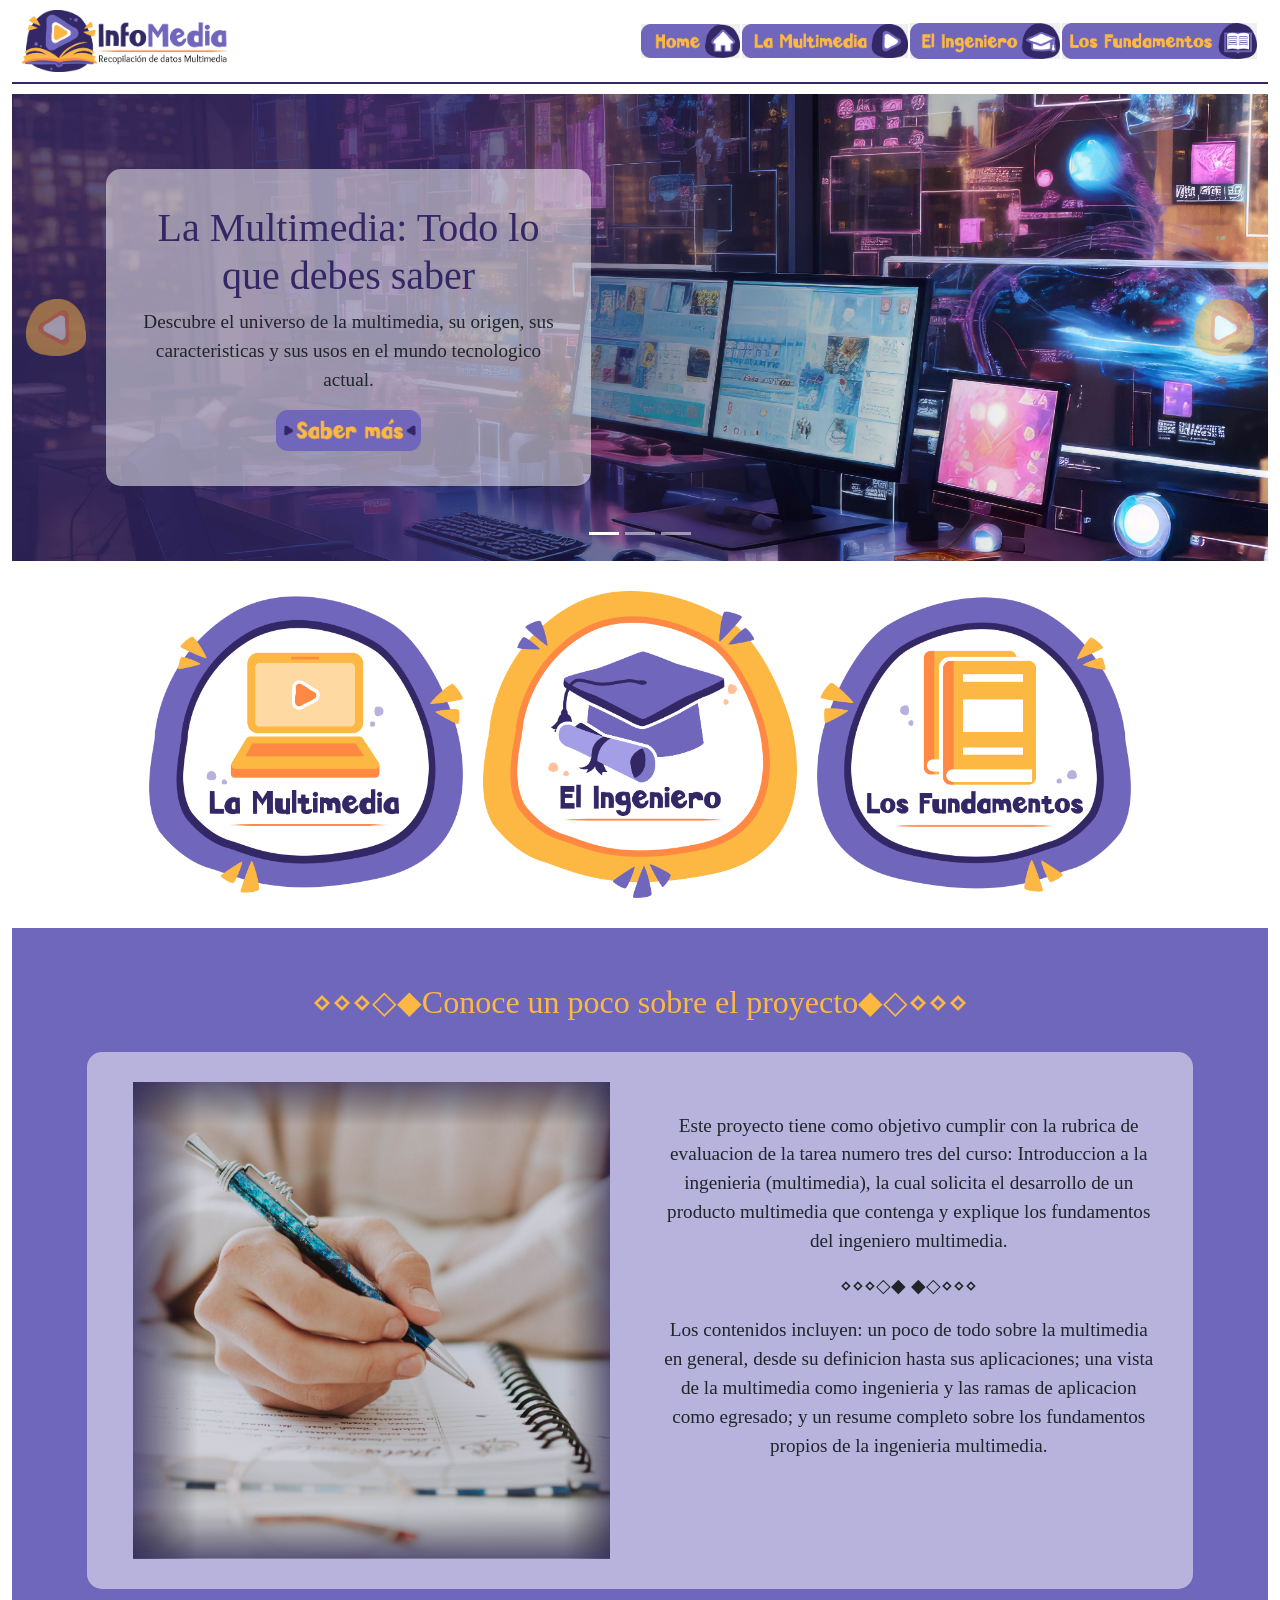
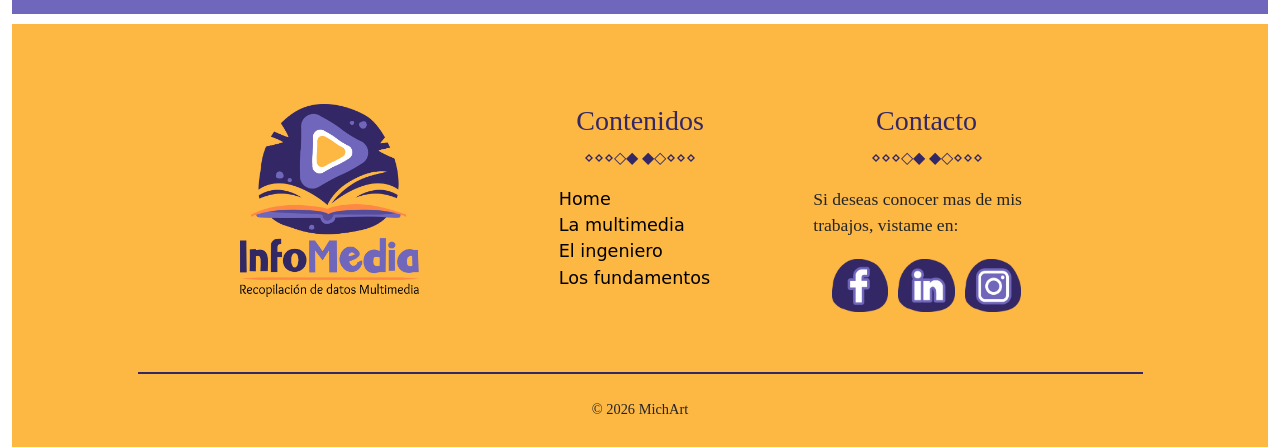
==== commit a2e372a1: "Se termino la pagina principal y se comenzo con el diseño de la segunda pagina" ====
--- a/index.html
+++ b/index.html
@@ -14,6 +14,10 @@
     <!-- Bootstrap CSS link-->
     <link rel="stylesheet" href="css/bootstrap.min.css">
 
+    <!--Fuentes-->
+    <link rel="stylesheet" href="fuente/Overlock-Regular.ttf">
+    <link rel="stylesheet" href="fuente/PESTARA.ttf">
+
     <!--Titulo de la pagina-->
     <title>MultiInfo - HOME</title>
 
@@ -47,11 +51,8 @@
             </div>
         </div>
 
-
-
-
         <!--Banner-->
-        <div id="carouselExample" class="carousel slide borde alt">
+        <div id="carouselExample" class="carousel slide marBanner">
 
             <div class="carousel-indicators">
                 <button type="button" data-bs-target="#carouselExampleIndicators" data-bs-slide-to="0" class="active"
@@ -62,59 +63,48 @@
                     aria-label="Slide 3"></button>
             </div>
             
-            <div class="carousel-inner borde">
+            <div class="carousel-inner">
                 <div class="carousel-item active fondoC1">
-                    <div class="pat justy1">
-                        <div class="col-xs-3 col-sm-3 col-md-5 col-lg-5 borde tamS2 justy2">
-                            <div class="col-xs-3 col-sm-3 col-md-10 col-lg-10 borde tamS21 justy1">
-                                <h6>TITULO DEL TEMA</h6>
-                            </div>
-                            <div class="col-xs-3 col-sm-3 col-md-10 col-lg-10 borde tamS22 justy1">
-                                <h6>DESCRIPCION</h6>
-                            </div>
-                            <div class="col-xs-3 col-sm-3 col-md-10 col-lg-10 borde tamS23 justy1">
-                                <button>
-                                    <a href="la_multimedia.html"><h6>PAG1</h6></a>
-                                </button>
-                            </div>
+                    <div class="justifica_TextB PadTextB">
+                        <div class="col-xs-3 col-sm-3 col-md-5 col-lg-5 colorB1 justifica_TextB1 PadTextB1">
+                            <h1 class="TamaFuenteT">La Multimedia: Todo lo que debes saber</h1>
+                            <p class="TamaFuente">Descubre el universo de la multimedia, su origen, sus caracteristicas y sus usos en el mundo
+                                tecnologico actual.</p>
+                            <button class="BotonBannerM">
+                                <a href="la_multimedia.html">
+                                    <img src="images/HOME/iconos/BotonSmN.png" alt="" class="BotonMH">
+                                </a>
+                            </button>
                         </div>
                         <div class="col-xs-4 col-sm-4 col-md-5 col-lg-6">
                         </div>
                     </div>
                 </div>
                 <div class="carousel-item fondoC2">
-                    <div class="pat justy1">
-                        <div class="col-xs-3 col-sm-3 col-md-5 col-lg-5 borde tamS2 justy2">
-                            <div class="col-xs-3 col-sm-3 col-md-10 col-lg-10 borde tamS21 justy1">
-                                <h6>TITULO DEL TEMA</h6>
-                            </div>
-                            <div class="col-xs-3 col-sm-3 col-md-10 col-lg-10 borde tamS22 justy1">
-                                <h6>DESCRIPCION</h6>
-                            </div>
-                            <div class="col-xs-3 col-sm-3 col-md-10 col-lg-10 borde tamS23 justy1">
-                                <button>
-                                    <a href="el_ingeniero.html"><h6>PAG2</h6></a>
-                                </button>
-                            </div>
+                    <div class="justifica_TextB PadTextB">
+                        <div class="col-xs-3 col-sm-3 col-md-5 col-lg-5 colorB1 justifica_TextB1 PadTextB1">
+                            <h1 class="TamaFuenteT">La Multimedia como ingenieria</h1>
+                            <p class="TamaFuente">Descubre como es la ingenieria multimedia en el ambito estudiantil, asi como en sus ramas ocupaciones y sus aplicaciones al ser egresado.</p>
+                            <button class="BotonBannerM">
+                                <a href="el_ingeniero.html">
+                                    <img src="images/HOME/iconos/BotonSmN.png" alt="" class="BotonMH">
+                                </a>
+                            </button>
                         </div>
                         <div class="col-xs-4 col-sm-4 col-md-5 col-lg-6">
                         </div>
                     </div>
                 </div>
                 <div class="carousel-item fondoC3">
-                    <div class="pat justy1">
-                        <div class="col-xs-3 col-sm-3 col-md-5 col-lg-5 borde tamS2 justy2">
-                            <div class="col-xs-3 col-sm-3 col-md-10 col-lg-10 borde tamS21 justy1">
-                                <h6>TITULO DEL TEMA</h6>
-                            </div>
-                            <div class="col-xs-3 col-sm-3 col-md-10 col-lg-10 borde tamS22 justy1">
-                                <h6>DESCRIPCION</h6>
-                            </div>
-                            <div class="col-xs-3 col-sm-3 col-md-10 col-lg-10 borde tamS23 justy1">
-                                <button>
-                                    <a href="los_fundamentos.html"><h6>PAG3</h6></a>
-                                </button>
-                            </div>
+                    <div class="justifica_TextB PadTextB">
+                        <div class="col-xs-3 col-sm-3 col-md-5 col-lg-5 colorB1 justifica_TextB1 PadTextB1">
+                            <h1 class="TamaFuenteT">Fundamentos del ingeniero multimedia</h1>
+                            <p class="TamaFuente">Descubre cuales son sol fundamentos mas importanes dentro de la ingenieria multimedia, sus objetivos y sus usos en el mundo ocupacional.</p>
+                            <button class="BotonBannerM">
+                                <a href="los_fundamentos.html">
+                                    <img src="images/HOME/iconos/BotonSmN.png" alt="" class="BotonMH">
+                                </a>
+                            </button>
                         </div>
                         <div class="col-xs-4 col-sm-4 col-md-5 col-lg-6">
                         </div>
@@ -124,87 +114,101 @@
             <button class="BotonAn" data-bs-target="#carouselExample" data-bs-slide="prev">
                 <img src="images/HOME/iconos/BotonAh.png" alt="" class="BotonCam">
             </button>
-            <button class="carousel-control-next" type="button" data-bs-target="#carouselExample" data-bs-slide="next">
-                <span class="carousel-control-next-icon" aria-hidden="true"></span>
-                <span class="visually-hidden">Next</span>
+            <button class="BotonDes" data-bs-target="#carouselExample" data-bs-slide="next">
+                <img src="images/HOME/iconos/BotonDh.png" alt="" class="BotonCam">
             </button>
         </div>
 
 
-
-
-
-
-
         <!--Contenidos-->
-        <div class="justy2 borde tamT1">
-            <div class=" col-sm-3 col-md-12 col-lg-12">
-                <div class=" col-sm-3 col-md-12 col-lg-12 borde tamT4 justy1">
-                    <h6>TITULO DE LA SECCION</h6>
-                </div>
-            </div>
-            <div class=" col-sm-3 col-md-12 col-lg-12 justy3 tamT2">
-                <div class=" col-sm-3 col-md-5 col-lg-4 borde tamT3 justy1">
-                    <a class="bordeR justy1" href="la_multimedia.html">
-                        <button><h6>PAG1</h6></button>
+        <div class="justifica_Conte marConte">
+            <div class=" col-sm-3 col-md-12 col-lg-12 justifica_ConteB">
+                <button class="BotonMedia">
+                    <a href="la_multimedia.html">
+                        <img src="images/HOME/iconos/La_Multimedia.png" alt="" class="BotonMediaM">
                     </a>
-                </div>
-                <div class=" col-sm-3 col-md-5 col-lg-4 borde tamT3 justy1">
-                    <a class="bordeR justy1" href="el_ingeniero.html">
-                        <button><h6>PAG2</h6></button>
+                </button>
+                <button class="BotonMedia">
+                    <a href="el_ingeniero.html">
+                        <img src="images/HOME/iconos/El_Ingeniero.png" alt="" class="BotonMediaM">
                     </a>
-                </div>
-                <div class=" col-sm-3 col-md-5 col-lg-4 borde tamT3 justy1">
-                    <a class="bordeR justy1" href="los_fundamentos.html">
-                        <button><h6>PAG3</h6></button>
+                </button>
+                <button class="BotonMedia">
+                    <a href="los_fundamentos.html">
+                        <img src="images/HOME/iconos/Los_Fundamentos.png" alt="" class="BotonMediaM">
                     </a>
-                </div>
+                </button>
             </div>
         </div>
 
         <!--Sobre el proyecto-->
-        <div class="justy2 borde tamS1">
-            <div class="col-xs-3 col-sm-3 col-md-11 col-lg-11 borde tamT4 M">
-        
-            </div>
-            <div class="col-xs-3 col-sm-3 col-md-11 col-lg-11 borde justy1">
-                <div class="col-xs-3 col-sm-3 col-md-5 col-lg-5 borde tamS2 justy1">
-                    <div class="col-xs-3 col-sm-3 col-md-10 col-lg-10 borde tamS3 justy1">
-                        <h4 class="po">IMAGEN</h4>
-                <img src="images/sin_imagen.png" alt="Imagen representativa" class="imgk">
-                    </div>
-                </div>
-                <div class="col-xs-4 col-sm-4 col-md-1 col-lg-1 borde tamS2">
-        
-                </div>
-                <div class="col-xs-4 col-sm-4 col-md-5 col-lg-5 borde tamS2 justy2">
-                    <div class="col-xs-3 col-sm-3 col-md-10 col-lg-10 borde tamS21 justy1">
-                        <h6>TITULO DEL TEMA</h6>
-                    </div>
-                    <div class="col-xs-3 col-sm-3 col-md-10 col-lg-10 borde tamS22 justy1">
-                        <h6>DESCRIPCION</h6>
-                    </div>
-                </div>
-            </div>
-        </div>
-        
+        <div class="justifica_Proye marProye">
+
+            <div class="col-xs-3 col-sm-3 col-md-10 col-lg-10 justifica_Proye1">
+                <h2 class="TextTituloProye">⋄⋄⋄◇◆Conoce un poco sobre el proyecto◆◇⋄⋄⋄</h2>
+            </div>
+            <div class="col-xs-3 col-sm-3 col-md-11 col-lg-11 justifica_Proye1 FondoProye">
+                <div class="CajaCoProye">
+                    <img src="images/HOME/images/Image_Proyecto.jpg" alt="Imagen representativa" class="imgk">
+                </div>
+
+                <div class="CajaCoProye1">
+                    <p class="TextContProye">
+                        Este proyecto tiene como objetivo cumplir con la rubrica de evaluacion de la tarea numero tres del curso: Introduccion a la ingenieria (multimedia), la cual solicita el desarrollo de un producto multimedia que contenga y explique los fundamentos del ingeniero multimedia.
+                    </p>
+                    <p class="TextContProye">
+                        ⋄⋄⋄◇◆ ◆◇⋄⋄⋄
+                    </p>
+                    <p class="TextContProye">
+                        Los contenidos incluyen: un poco de todo sobre la multimedia en general, desde su definicion hasta sus aplicaciones; una vista de la multimedia como ingenieria y las ramas de aplicacion como egresado; y un resume completo sobre los fundamentos propios de la ingenieria multimedia.
+                    </p>
+                </div>
+
+            </div>
+        </div>
+
         <!--Footer-->
-        <div class="justy2 borde tamM1">
-            <div class="col-sm-3 col-md-12 col-lg-12 borde tamM2 justy1">
-                <div class="col-sm-3 col-md-3 col-lg-3 borde tamM21 justy1">
-                     <h4 class="po">LOGO</h4>
-                    <img src="images/sin_imagen.png" alt="Imagen representativa" class="imgk">
-                </div>
-                <div class="col-sm-3 col-md-3 col-lg-3 borde tamM21 justy1">
-                     <h6>TEMAS</h6>
-                </div>
-                <div class="col-sm-3 col-md-3 col-lg-3 borde tamM21 justy1">
-                     <h6>CONTACTO</h6>
-                </div>
-            </div>
-            <div class="col-sm-3 col-md-12 col-lg-12 borde tamM3 justy1">
-                <div class="col-sm-3 col-md-3 col-lg-3 borde tamM31">
-
+        <div class="justifica_Footer marFooter">
+
+            <div class="col-sm-3 col-md-12 col-lg-10 justifica_Footer1 marFooter1">
+
+                <div class="CajaCoFooter">
+                    <img src="images/barra_footer/logoC.png" alt="Logo" class="ImglogoF">
+                </div>
+                <div class="CajaCoFooter">
+                     <h3 class="TextTituloFooter1">Contenidos</h3>
+                     <p class="Separa1">
+                        ⋄⋄⋄◇◆ ◆◇⋄⋄⋄
+                    </p>
+                    <ul class="TextLiFooter1">
+                        <p>
+                            <li><a href="index.html" class="linkAfooter">Home</a></li>
+                            <li><a href="la_multimedia.html" class="linkAfooter">La multimedia</a></li>
+                            <li><a href="el_ingeniero.html" class="linkAfooter">El ingeniero</a></li>
+                            <li><a href="los_fundamentos.html" class="linkAfooter">Los fundamentos</a></li>
+                        </p>
+                    </ul>
+                </div>
+                <div class="CajaCoFooter">
+                     <h3 class="TextTituloFooter1">Contacto</h3>
+                     <p class="Separa1">
+                        ⋄⋄⋄◇◆ ◆◇⋄⋄⋄
+                    </p>
+                    <p class="TextLiFooter">
+                            Si deseas conocer mas de mis trabajos, vistame en:
+                        </p>
+                        <div class="CajaImagenIcono justifica_Footer1">
+                            <img src="images/barra_footer/Face.png" alt="" class="ImagenIcono">
+                            <img src="images/barra_footer/In.png" alt="" class="ImagenIcono">
+                            <img src="images/barra_footer/Insta.png" alt="" class="ImagenIcono">
+                        </div>
+                </div>
+            </div>
+
+
+            <div class="col-sm-3 col-md-12 col-lg-12 DerechosCaja">
+                <div class="DerechosCaja1">
+                    <p class="DerechosText">© 2026 MichArt</p>
                 </div>
             </div>
         </div>
--- a/css/style.css
+++ b/css/style.css
@@ -2,7 +2,12 @@
 * {
     box-sizing: border-box;
 }
-
+h1,h2,h3,h4,h5,h6{
+    font-family: 'PESTARA';
+}
+p{
+    font-family: 'Overlock';
+}
 
 
 /*HOME*/
@@ -263,9 +268,9 @@
 
 
 
-/*Estilos para Encabezado*/
-
-/*Generales*/
+/*.................................................Encabezado..................................................*/
+
+/*.................................................Generales...................................................*/
 .justifica_Enca{
     display: flex;
     justify-content: center;
@@ -284,13 +289,13 @@
 }
 
 
-/*Logo*/
+/*.................................................Logo........................................................*/
 .ImaLogo{
     width: 100%;
 }
 
 
-/*Botones menu*/
+/*..............................................Botones menu...................................................*/
 .justifica_Menu{
     display: flex;
     justify-content: center;
@@ -345,31 +350,188 @@
 
 
 
-
-
-/*HOME*/
+/*...............................................FOOTER..................................................*/
+
+/*..............................................Generales................................................*/
+.justifica_Footer{
+    display: flex;
+    justify-content: center;
+    align-items: center;
+    flex-direction: column;
+}
+.marFooter{
+    margin-top: 10px;
+    margin-bottom: 0;
+    padding: 25px;
+    padding-bottom: 10px;
+    background-color: #FDB743;
+}
+
+/*..............................................Primera caja.............................................*/
+.marFooter1{
+    padding: 25px;
+    margin-bottom: 25px;
+    border-bottom: 2px solid #332765;
+}
+.justifica_Footer1{
+    display: flex;
+    justify-content: center;
+}
+.CajaCoFooter{
+    width: 30%;
+    padding: 30px;
+}
+
+/*...................................................Logo.................................................*/
+.ImglogoF{
+    width: 80%;
+}
+
+
+/*................................................Contenidos..............................................*/
+.TextTituloFooter1{
+    text-align: center;
+    color: #332765;
+}
+.Separa1{
+    display: flex;
+    justify-content: center;
+    color: #332765;
+}
+.TextLiFooter{
+    font-size: 1.1em;
+}
+.TextLiFooter1{
+    list-style: none;
+}
+.linkAfooter{
+    text-decoration:none;
+    color: black;
+    font-size: 1.1em;
+}
+.linkAfooter:hover{
+    text-decoration:none;
+    color:#6F67BC;
+}
+
+/*...............................................Iconos redes.............................................*/
+.CajaImagenIcono{
+    width: 100%;
+}
+.ImagenIcono{
+    width: 25%;
+    margin: 5px;
+}
+/*.............................................Derechos de autor...........................................*/
+.DerechosCaja{
+    display: flex;
+    justify-content: center;
+}
+.DerechosCaja{
+    display: flex;
+    justify-content: center;
+    width: 20%;
+}
+.DerechosText{
+    font-size: 0.9em;
+}
+
+
+
+
+/*.................................................HOME........................................................*/
+
+
+/*...........................................Banner Principal..................................................*/
+
+/*..............................................Generales......................................................*/
+.justifica_Banner{
+    display: flex;
+    justify-content: center;
+    align-items: center;
+}
+.marBanner{
+    margin-top: 10px;
+    margin-bottom: 10px;
+}
+
+/*............................................Contenido texto..................................................*/
+.justifica_TextB{
+    display: flex;
+    justify-content: center;
+    align-items: center;
+}
+.PadTextB{
+    padding: 20px;
+    margin: 25px;
+}
+.TamaFuente{
+    font-size: 1.2em;
+    text-align: center;
+}
+.TamaFuenteT{
+    text-align: center;
+    color: #332765;
+}
+.BotonBannerM{
+    padding: 0px;
+    margin-top: 0px;
+    margin-bottom: 0px;
+    margin-left: 1px;
+    margin-right: 1px;
+    background-color: transparent;
+    border: none;
+    width: 35%;
+}
+.BotonMH{
+    width: 100%;
+}
+.BotonMH:hover{
+    content: url("../images/HOME/iconos/BotonSmH.png");
+    width: 100%;
+}
+
+.justifica_TextB1{
+    display: flex;
+    justify-content: center;
+    align-items: center;
+    flex-direction: column;
+}
+.PadTextB1{
+    padding: 35px;
+}
+.colorB1{
+    background-color: rgba(255, 255, 255, 0.5);
+    border-radius: 15px;
+}
+
+
+/*............................................Botones Carrusel.................................................*/
 .BotonCam{
     width: 80%;
 }
 
-
-
 .fondoC1{
-    background-image: url("../images/HOME/images/multi_ima.png");
-    background-size: 100% 100%;
+    background-image: url("../images/HOME/images/multi_ima.jpg");
+    background-size: 100%;
     background-position: center;
+    padding-bottom: 30px;
+    padding-top: 30px;
 }
 .fondoC2{
-    background-image: url("../images/HOME/images/Inge_ima.png");
-    background-size: 100% 100%;
+    background-image: url("../images/HOME/images/Inge_ima.jpg");
+    background-size: 100%;
     background-position: center;
+    padding-bottom: 30px;
+    padding-top: 30px;
 }
 .fondoC3{
-    background-image: url("../images/HOME/images/Funda_image.png");
-    background-size: 100% 100%;
+    background-image: url("../images/HOME/images/Funda_image.jpg");
+    background-size: 100%;
     background-position: center;
-}
-
+    padding-bottom: 30px;
+    padding-top: 30px;
+}
 
 
 .BotonAn{
@@ -384,9 +546,459 @@
     background:0 0;
     border:0;
     opacity:.5;
-    transition:opacity .15s ease
+    transition:opacity .15s ease;
+    left: 0;
 }
 .BotonAn:hover{
     opacity:.9
 }
 
+.BotonDes{
+    position:absolute;
+    top:0;
+    bottom:0;
+    z-index:1;
+    display:flex;
+    align-items:center;
+    justify-content: center;
+    width:7%;
+    background:0 0;
+    border:0;
+    opacity:.5;
+    transition:opacity .15s ease;
+    right: 0;
+}
+.BotonDes:hover{
+    opacity:.9
+}
+
+/*..............................................Contenidos...........................................*/
+
+/*..............................................Generales............................................*/
+.justifica_Conte{
+    display: flex;
+    justify-content: center;
+    align-items: center;
+    flex-direction: column;
+}
+.marConte{
+    margin-top: 30px;
+    margin-bottom: 30px;
+}
+
+/*...............................................Botones...............................................*/
+.justifica_ConteB{
+    display: flex;
+    justify-content: center;
+    align-items: center;
+}
+.BotonMedia{
+    padding: 0px;
+    margin-top: 0px;
+    margin-bottom: 0px;
+    margin-left: 10px;
+    margin-right: 10px;
+    background-color: transparent;
+    border: none;
+    width: 25%;
+}
+.BotonMediaM{
+    width: 100%;
+}
+.BotonMediaM:hover{
+    width: 96%;
+    margin: 5px;
+}
+
+
+/*..........................................Sobre el proyecto.............................................*/
+
+/*...............................................Generales................................................*/
+.justifica_Proye{
+    display: flex;
+    justify-content: center;
+    align-items: center;
+    flex-direction: column;
+}
+.marProye{
+    margin-top: 10px;
+    margin-bottom: 10px;
+    padding: 25px;
+    background-color: #6F67BC;
+}
+
+
+.justifica_Proye1{
+    display: flex;
+    justify-content: center;
+}
+.FondoProye{
+    background-color: rgba(255, 255, 255, 0.5);
+    border-radius: 15px;
+}
+
+.TextTituloProye{
+    margin: 30px;
+    color: #FDB743;
+}
+
+.CajaCoProye{
+    width: 45%;
+    margin: 20px;
+    padding: 10px;
+}
+.CajaCoProye1{
+    width: 45%;
+    margin: 20px;
+    padding-bottom: 40px;
+    padding-top: 40px;
+}
+
+.TextContProye{
+    font-size: 1.2em;
+    text-align: center;
+}
+
+/*...............................................Fin del HOME...........................................*/
+
+
+
+
+
+
+
+
+/*..............................................La multimedia............................................*/
+
+
+
+/*...........................................Titulo de la pagina.........................................*/
+
+/*................................................Generales..............................................*/
+.justifica_Titulo{
+    display: flex;
+    justify-content: center;
+    align-items: center;
+    flex-direction: column;
+}
+.marTitulo{
+    margin-top: 10px;
+    margin-bottom: 10px;
+    padding: 10px;
+}
+.justifica_Titulo1{
+    display: flex;
+    justify-content: center;
+    align-items: center;
+    flex-direction: column;
+}
+.marTitulo1{
+    padding: 10px;
+}
+
+/*.................................................Textos..................................................*/
+.TextoTitulo1{
+    text-decoration:none;
+    color: #332765;
+}
+.TextoTitulo1:hover{
+    text-decoration:none;
+    color:#6F67BC;
+}
+.TextoTitulo3{
+    font-size: 1.1em;
+}
+.TextoTitulo2{
+    color: #332765;
+}
+
+
+
+
+/*.........................................Definicion Multimedia.........................................*/
+
+/*................................................Generales..............................................*/
+.justifica_Definicion_Multi{
+    display: flex;
+    justify-content: center;
+    align-items: center;
+}
+.marDefi_Multi{
+    margin-top: 10px;
+    margin-bottom: 10px;
+    background-color: #6F67BC;
+}
+.marDefi_Multi1{
+    padding: 15px;
+    background-color: rgba(255, 255, 255, 0.5);
+    margin-top: 20px;
+    margin-bottom: 20px;
+    border-radius: 20px;
+}
+.justifica_Definicion_Multi1{
+    display: flex;
+    justify-content: center;
+    align-items: center;
+    flex-direction: column;
+}
+
+
+/*.................................................Temas................................................*/
+
+.DefiTama{
+    width: 60%;
+    margin-left: 10px;
+    margin-right: 10px;
+    border-radius: 20px;
+    overflow: hidden;
+}
+.DefiTama1{
+    width: 40%;
+    border-radius: 20px;
+    overflow: hidden;
+    margin-left: 10px;
+    margin-right: 10px;
+}
+.DefiCaja{
+    width: 100%;
+}
+
+.DefiCajaB{
+    position: relative;
+    width: 100%;
+    overflow: hidden;
+    margin: auto;
+}
+.DefiCajaB1{
+    display: flex;
+    transition: transform 0.4s ease;
+}
+.DefiCajaBConten{
+    min-width: 100%;
+    text-align: center;
+    background-color: rgba(255, 255, 255, 0.7);
+}
+
+.Next{
+    padding: 0px;
+    margin-top: 0px;
+    margin-bottom: 0px;
+    margin-left: 1px;
+    margin-right: 1px;
+    background-color: transparent;
+    border: none;
+    width: 10%;
+    margin-top: 20px;
+    margin-bottom: 20px;
+    margin-left: 10px;
+    margin-right: 10px;
+}
+.Pre{
+    padding: 0px;
+    margin-top: 0px;
+    margin-bottom: 0px;
+    margin-left: 1px;
+    margin-right: 1px;
+    background-color: transparent;
+    border: none;
+    width: 10%;
+    margin-top: 20px;
+    margin-bottom: 20px;
+    margin-left: 10px;
+    margin-right: 10px;
+}
+
+.ButtonDefi1{
+    width: 100%;
+}
+.ButtonDefi1:hover{
+    content: url("../images/HOME/iconos/BotonAh.png");
+    width: 100%;
+}
+.ButtonDefi2{
+    width: 100%;
+}
+.ButtonDefi2:hover{
+    content: url("../images/HOME/iconos/BotonDh.png");
+    width: 100%;
+}
+
+.ImagenDefi{
+    width: 100%;
+}
+
+.CajaDefiUnoA{
+    color: #332765;
+    padding-top: 15px;
+}
+.CajaDefiUnoB{
+    padding: 15px;
+}
+.TextoDef1{
+    font-size: 1.2em;
+}
+
+
+
+
+
+/*.........................................Tipos de formato Multimedia.......................................*/
+
+/*................................................Generales..................................................*/
+.justifica_TiposF_Multi{
+    display: flex;
+    justify-content: center;
+    align-items: center;
+    flex-direction: column;
+}
+.marTiposF_Multi{
+    margin-top: 10px;
+    margin-bottom: 10px;
+}
+.justifica_TiposF_Multi1{
+    display: flex;
+    justify-content: center;
+    align-items: center;
+}
+.marTiposF_Multi1{
+    padding: 10px;
+}
+
+/*............................................Contenido texto..................................................*/
+.TextTituloTiposF{
+    margin: 30px;
+    color: #332765;
+}
+
+.justifica_TiposF_Multi_cajas{
+    display: flex;
+    justify-content: center;
+    align-items: center;
+}
+.PadTiposF_Multi_cajas{
+    padding: 20px;
+    margin: 25px;
+}
+
+.TamCajaTipo{
+    width: 30%;
+}
+
+
+
+
+
+
+
+
+
+
+
+
+
+.TamaFuente{
+    font-size: 1.2em;
+    text-align: center;
+}
+.TamaFuenteT{
+    text-align: center;
+    color: #332765;
+}
+.BotonBannerM{
+    padding: 0px;
+    margin-top: 0px;
+    margin-bottom: 0px;
+    margin-left: 1px;
+    margin-right: 1px;
+    background-color: transparent;
+    border: none;
+    width: 35%;
+}
+.BotonMH{
+    width: 100%;
+}
+.BotonMH:hover{
+    content: url("../images/HOME/iconos/BotonSmH.png");
+    width: 100%;
+}
+
+.justifica_TextB1{
+    display: flex;
+    justify-content: center;
+    align-items: center;
+    flex-direction: column;
+}
+.PadTextB1{
+    padding: 35px;
+}
+.colorB1{
+    background-color: rgba(255, 255, 255, 0.5);
+    border-radius: 15px;
+}
+
+
+/*............................................Botones Carrusel.................................................*/
+.BotonCam{
+    width: 80%;
+}
+
+.fondoC1{
+    background-image: url("../images/HOME/images/multi_ima.jpg");
+    background-size: 100%;
+    background-position: center;
+    padding-bottom: 30px;
+    padding-top: 30px;
+}
+.fondoC2{
+    background-image: url("../images/HOME/images/Inge_ima.jpg");
+    background-size: 100%;
+    background-position: center;
+    padding-bottom: 30px;
+    padding-top: 30px;
+}
+.fondoC3{
+    background-image: url("../images/HOME/images/Funda_image.jpg");
+    background-size: 100%;
+    background-position: center;
+    padding-bottom: 30px;
+    padding-top: 30px;
+}
+
+
+.BotonAn{
+    position:absolute;
+    top:0;
+    bottom:0;
+    z-index:1;
+    display:flex;
+    align-items:center;
+    justify-content: center;
+    width:7%;
+    background:0 0;
+    border:0;
+    opacity:.5;
+    transition:opacity .15s ease;
+    left: 0;
+}
+.BotonAn:hover{
+    opacity:.9
+}
+
+.BotonDes{
+    position:absolute;
+    top:0;
+    bottom:0;
+    z-index:1;
+    display:flex;
+    align-items:center;
+    justify-content: center;
+    width:7%;
+    background:0 0;
+    border:0;
+    opacity:.5;
+    transition:opacity .15s ease;
+    right: 0;
+}
+.BotonDes:hover{
+    opacity:.9
+}
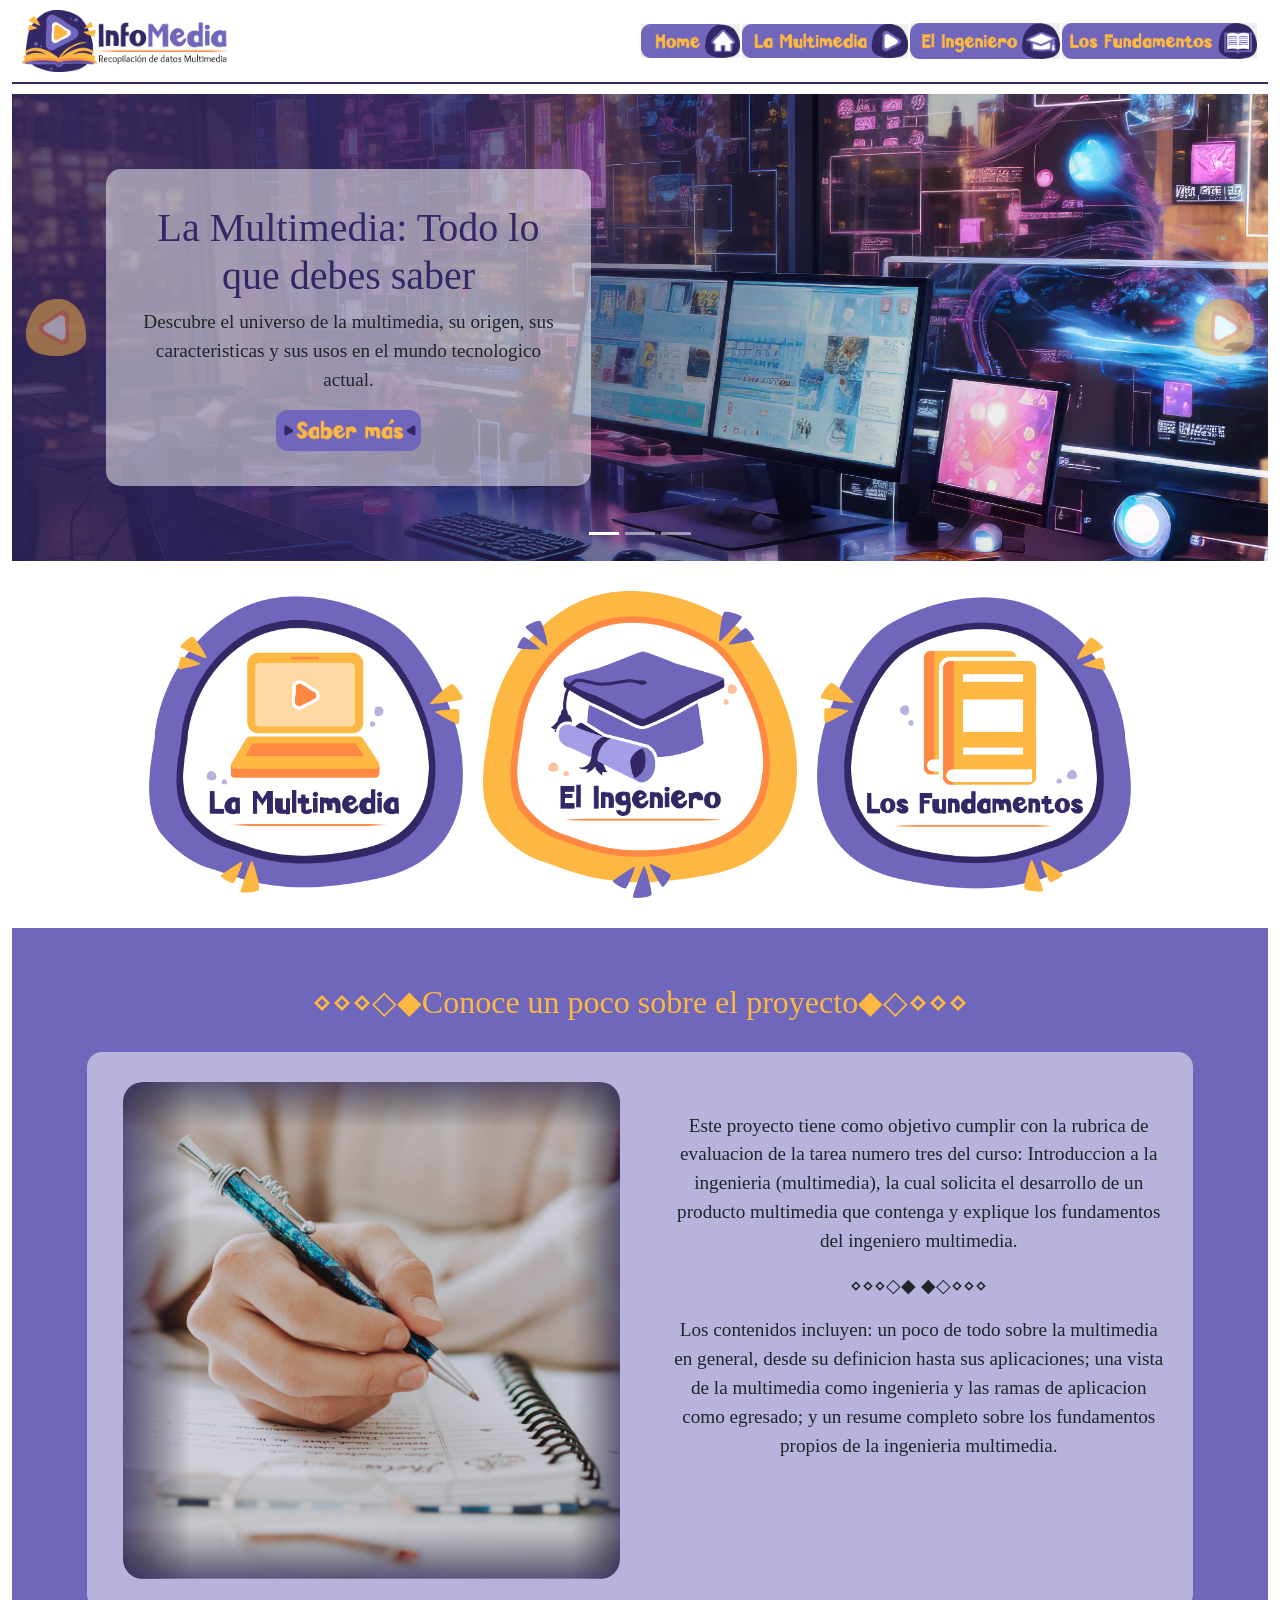
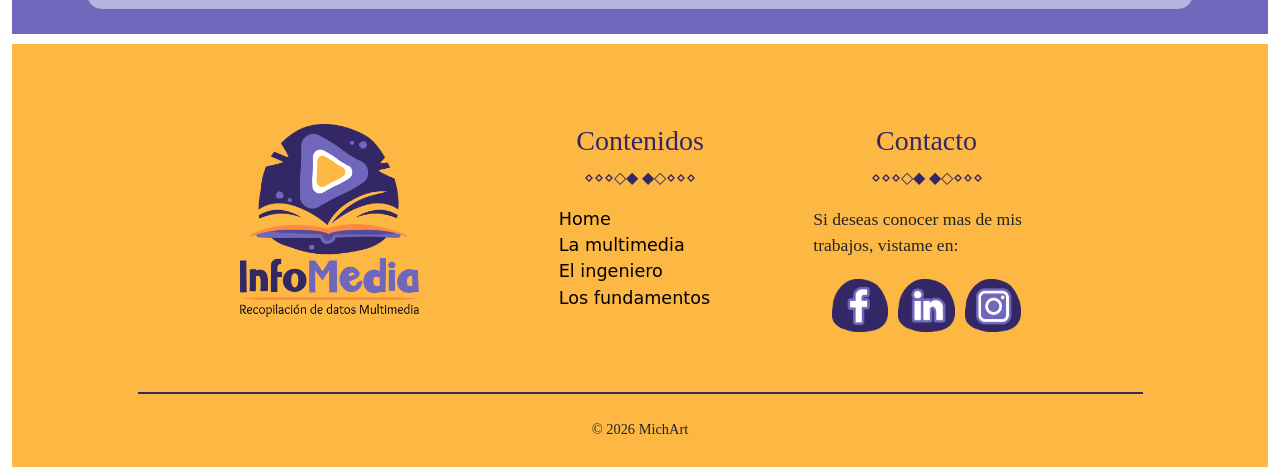
==== commit 2a468686: "finalizacion de la estructura grafica y contenidos de la web" ====
--- a/index.html
+++ b/index.html
@@ -149,7 +149,7 @@
             </div>
             <div class="col-xs-3 col-sm-3 col-md-11 col-lg-11 justifica_Proye1 FondoProye">
                 <div class="CajaCoProye">
-                    <img src="images/HOME/images/Image_Proyecto.jpg" alt="Imagen representativa" class="imgk">
+                    <img src="images/HOME/images/Image_Proyecto.jpg" alt="Imagen representativa" class="Image_Proyecto1">
                 </div>
 
                 <div class="CajaCoProye1">
--- a/css/style.css
+++ b/css/style.css
@@ -8,264 +8,6 @@
 p{
     font-family: 'Overlock';
 }
-
-
-/*HOME*/
-
-
-.alt{
-    margin-top: 10px;
-}
-.pat{
-    padding: 15px;
-    margin: 20px;
-}
-
-/*ENCABEZADO*/
-.borde{
-    background-color: darkgrey;
-    border: 2px black solid;
-}
-.tam{
-    height: 60px;
-}
-
-/*ENCABEZADO CONTENIDO*/
-.bordeC{
-    background-color: gray;
-    border: 2px black solid;
-}
-.tamC{
-    height: 50px;
-    padding: 2px;
-}
-.tamD{
-    height: 40px;
-}
-.justy1{
-    display: flex;
-    justify-content: center;
-    align-items: center;
-}
-
-/*BANNER*/
-.justy2{
-    display: flex;
-    justify-content: center;
-    align-items: center;
-    flex-direction: column;
-}
-.tamS1{
-    height: 500px;
-    margin-top: 10px;
-}
-.tamS2{
-    height: 400px;
-    overflow: hidden;
-}
-.tamS21{
-    height: 150px;
-}
-.tamS22{
-    height: 150px;
-}
-.tamS221{
-    height: 350px;
-}
-.tamS23{
-    height: 70px;
-}
-.tamS3{
-    height: 350px;
-}
-
-/*CONTENIDOS*/
-.tamT1{
-    height: 350px;
-    margin-top: 10px;
-}
-.tamT2{
-    height: 250px;
-}
-.tamT3{
-    height: 230px;
-}
-.tamT4{
-    height: 80px;
-}
-.bordeR{
-    background-color: gray;
-    border: 2px black solid;
-    border-radius: 100px;
-    height: 200px;
-    width: 50%;
-}
-.bordeR:hover{
-    background-color: gainsboro;
-    border: 2px black solid;
-    border-radius: 100px;
-    transform: scale(105%);
-}
-.justy3{
-    display: flex;
-}
-.M{
-    margin-bottom: 10px;
-}
-
-/*FOOTER*/
-.tamM1{
-    height: 300px;
-    margin-top: 10px;
-}
-.tamM2{
-    height: 200px;
-}
-.tamM21{
-    height: 180px;
-}
-.tamM3{
-    height: 50px;
-}
-.tamM31{
-    height: 20px;
-}
-
-/*FIN DEL HOME*/
-
-
-
-/*LA MULTIMEDIA*/
-.justy4{
-    display: flex;
-}
-.alt1{
-    margin-top: 10px;
-    margin-bottom: 10px;
-}
-.pad{
-    padding-top: 10px;
-    padding-bottom: 10px;
-}
-.tamK{
-    height: 100px;
-}
-.tamW{
-    height: 450px;
-}
-.tamW1{
-    height: 300px;
-}
-.tamW11{
-    height: 80px;
-}
-.tamW12{
-    height: 220px;
-}
-.tamW2{
-    height: 100px;
-}
-
-/*carrusel*/
-
-.DefC{
-    position: relative;
-    width: 100%;
-    overflow: hidden;
-    margin: auto;
-}
-.DefT{
-    display: flex;
-    transition: transform 0.4s ease;
-}
-.DefIt{
-    min-width: 100%;
-    text-align: center;
-}
-
-/*---------*/
-.tama{
-    height: 300px;
-    width: 30%;
-    margin-left: 15px;
-}
-.justy5{
-    display: flex;
-    justify-content: flex-end;
-    align-items: center;
-    flex-direction: column;
-}
-.tama1{
-    height: 80px;
-    width: 100%;
-}
-.justy6{
-    display: flex;
-    justify-content: center;
-    align-items: center;
-}
-.tamR{
-    height: 500px;
-    margin-top: 10px;
-}
-.tamR1{
-    height: 80px;
-}
-.tamS6{
-    height: 950px;
-    margin-top: 10px;
-}
-.tamN{
-    height: 600px;
-    margin-top: 10px;
-}
-.tamN1{
-    height: 80px;
-}
-.tamN2{
-    height: 520px;
-}
-.po{
-    position: absolute;
-    background-color: white;
-    padding: 10px;
-    border: 2px black solid;
-}
-
-
-
-/*IMAGEN*/
-.imgk{
-    width: 100%;
-    height: 100%;
-}
-.imgH{
-    background: url("../images/sin_imagen.png");
-    background-size: 100% 100%;
-    background-position: center;
-}
-
-
-.tamL{
-    height: 600px;
-    margin-top: 10px;
-}
-.tamL1{
-    height: 55px;
-    display: flex;
-    justify-content: center;
-    align-items: center;
-}
-.tamL2{
-    height: 45px;
-}
-
-
-
-
-
-
-
 
 
 /*.................................................Encabezado..................................................*/
@@ -644,19 +386,25 @@
 
 .CajaCoProye{
     width: 45%;
-    margin: 20px;
-    padding: 10px;
+    margin: 30px;
+    border-radius: 20px;
+    overflow: hidden;
 }
 .CajaCoProye1{
     width: 45%;
     margin: 20px;
     padding-bottom: 40px;
     padding-top: 40px;
+    border-radius: 20px;
+    overflow: hidden;
 }
 
 .TextContProye{
     font-size: 1.2em;
     text-align: center;
+}
+.Image_Proyecto1{
+    width: 100%;
 }
 
 /*...............................................Fin del HOME...........................................*/
@@ -878,33 +626,454 @@
 .PadTiposF_Multi_cajas{
     padding: 20px;
     margin: 25px;
+    height: 25em;
 }
 
 .TamCajaTipo{
     width: 30%;
 }
 
-
-
-
-
-
-
-
-
-
-
-
-
-.TamaFuente{
-    font-size: 1.2em;
+.ImagenTM1{
+    width: 100%;
+    height: 100%;
+    object-fit: cover;
+
+}
+
+.Gira{
+    transition: transform 0.8s;
+    transform-style: preserve-3d;
+    position: relative;
+
+    width: 30%;
+    height: 100%;
+    margin: 15px;
+}
+
+/* Giro al pasar el mouse */
+.Gira:hover{
+    transform: rotateY(180deg);
+}
+
+.Gira1,.Gira2a,.Gira2b,.Gira2c,.Gira2d,.Gira2e,.Gira2f{
+    backface-visibility: hidden;
+    border-radius: 20px;
+    overflow: hidden;
+    position: absolute;
+     width: 100%;
+    height: 100%;
+}
+
+.Gira1{
+    display: flex;
+    flex-direction: column;
+    justify-content: center;
+    align-items: center;
+    width: 100%;
+}
+
+.Gira2a{
+    display: flex;
+    flex-direction: column;
+    justify-content: center;
+    align-items: center;
+    width: 100%;
+    transform: rotateY(180deg);
+    background: linear-gradient(rgba(255, 255, 255, 0.3), rgba(255, 255, 255, 0.3)), url("../images/Multimedia/images/Texto.jpg");
+    background-size: cover;
+    background-color: #332765;
+}
+.Gira2b{
+    display: flex;
+    flex-direction: column;
+    justify-content: center;
+    align-items: center;
+    width: 100%;
+    transform: rotateY(180deg);
+    background: linear-gradient(rgba(255, 255, 255, 0.3), rgba(255, 255, 255, 0.3)), url("../images/Multimedia/images/Sonido.jpg");
+    background-size: cover;
+    background-color: #332765;
+}
+.Gira2c{
+    display: flex;
+    flex-direction: column;
+    justify-content: center;
+    align-items: center;
+    width: 100%;
+    transform: rotateY(180deg);
+    background: linear-gradient(rgba(255, 255, 255, 0.3), rgba(255, 255, 255, 0.3)), url("../images/Multimedia/images/Video.jpg");
+    background-size: cover;
+    background-color: #332765;
+}
+.Gira2d{
+    display: flex;
+    flex-direction: column;
+    justify-content: center;
+    align-items: center;
+    width: 100%;
+    transform: rotateY(180deg);
+    background: linear-gradient(rgba(255, 255, 255, 0.3), rgba(255, 255, 255, 0.3)), url("../images/Multimedia/images/Imagen.jpg");
+    background-size: cover;
+    background-color: #332765;
+}
+.Gira2e{
+    display: flex;
+    flex-direction: column;
+    justify-content: center;
+    align-items: center;
+    width: 100%;
+    transform: rotateY(180deg);
+    background: linear-gradient(rgba(255, 255, 255, 0.3), rgba(255, 255, 255, 0.3)), url("../images/Multimedia/images/Animacion.jpg");
+    background-size: cover;
+    background-color: #332765;
+}
+.Gira2f{
+    display: flex;
+    flex-direction: column;
+    justify-content: center;
+    align-items: center;
+    width: 100%;
+    transform: rotateY(180deg);
+    background: linear-gradient(rgba(255, 255, 255, 0.3), rgba(255, 255, 255, 0.3)), url("../images/Multimedia/images/Grafico.jpg");
+    background-size: cover;
+    background-color: #332765;
+}
+.CajaTtitulo{
+    color: #332765;
+    background-color: rgba(255, 255, 255, 0.5);
+    padding: 10px;
+}
+.CajaTtexto{
+    font-size: 1.1em;
     text-align: center;
-}
-.TamaFuenteT{
+    background-color: rgba(255, 255, 255, 0.5);
+    padding: 10px;
+}
+
+
+/*............................................Botones Carrusel.................................................*/
+
+.BotonAnTipos{
+    position:absolute;
+    top:0;
+    bottom:0;
+    z-index:1;
+    display:flex;
+    align-items:center;
+    justify-content: center;
+    width:7%;
+    background:0 0;
+    border:0;
+    opacity:.5;
+    transition:opacity .15s ease;
+    left: 0;
+}
+.BotonAnTipos:hover{
+    opacity:.9
+}
+
+.BotonDesTipos{
+    position:absolute;
+    top:0;
+    bottom:0;
+    z-index:1;
+    display:flex;
+    align-items:center;
+    justify-content: center;
+    width:7%;
+    background:0 0;
+    border:0;
+    opacity:.5;
+    transition:opacity .15s ease;
+    right: 0;
+}
+.BotonDesTipos:hover{
+    opacity:.9
+}
+
+
+
+
+
+
+
+/*......................................Caracteristicas de la Multimedia.....................................*/
+
+/*................................................Generales..................................................*/
+.justifica_Cara_Multi{
+    display: flex;
+    justify-content: center;
+    align-items: center;
+    flex-direction: column;
+}
+.marCara_Multi{
+    margin-top: 10px;
+    margin-bottom: 10px;
+    padding: 20px;
+}
+.FondoCara{
+    background-color: #6F67BC;
+}
+.FondoCara2{
+    background-color: #FDB743;
+}
+
+
+
+/*................................................Titulo..................................................*/
+.justifica_Cara_Multi1{
+    display: flex;
+    justify-content: center;
+    align-items: center;
+}
+.marCara_Multi1{
+    padding: 10px;
+}
+.TextTituloCara{
+    margin: 30px;
+    color: #FDB743;
+}
+.TextTituloCara1{
+    margin: 30px;
+    color: #332765;
+}
+
+/*................................................Cajas contenidos..................................................*/
+.justifica_Cara_Multi2{
+    display: flex;
+    align-items: center;
+    flex-direction: column;
+}
+.justifica_Cara_Multi3{
+    display: flex;
+    justify-content: center;
+
+}
+.CajaCara{
+    width: 40%;
+    margin: 20px;
+    border-radius:20px;
+    overflow: hidden;
+}
+.CajaCara1{
+    width: 40%;
+    margin: 20px;
+    padding: 10px;
+    background-color:  rgba(255, 255, 255, 0.5);
+    border-radius:20px;
+}
+.CajaCara2{
+    width: 40%;
+    margin: 20px;
+    padding: 10px;
+    background-color:  rgba(117, 109, 189, 0.5);
+    border-radius:20px;
+}
+.Imacara{
+    width: 100%;
+}
+.lineaCara{
+    border-bottom: 2px solid #332765;
+}
+
+
+/*................................................Cajas texto..................................................*/
+.CajaCaratitulo{
+    color: #332765;
+    padding: 10px;
+}
+.CajaCaratexto{
+    font-size: 1.1em;
     text-align: center;
-    color: #332765;
-}
-.BotonBannerM{
+    padding: 10px;
+}
+
+
+
+
+
+/*..........................................Tipologias Mulrimedia...........................................*/
+
+/*................................................Generales..................................................*/
+.justifica_Gias_Multi{
+    display: flex;
+    justify-content: center;
+    align-items: center;
+    flex-direction: column;
+}
+.marGias_Multi{
+    margin-top: 10px;
+    margin-bottom: 10px;
+    padding: 20px;
+}
+
+/*................................................Titulo..................................................*/
+.justifica_Gias_Multi1{
+    display: flex;
+    justify-content: center;
+    align-items: center;
+}
+.marGias_Multi1{
+    padding: 10px;
+}
+.TextTituloGias{
+    margin: 30px;
+    color: #332765;
+}
+
+
+/*................................................Caja carrusel..................................................*/
+.GiaCaja{
+    padding: 20px;
+    background-color: #FDB743;
+}
+.GiaCaja2{
+    padding: 20px;
+    background-color: #6F67BC;
+}
+
+/*................................................Caja carrusel contenido..................................................*/
+.justifica_Gias_Multi2{
+    display: flex;
+    justify-content: center;
+}
+.justifica_Gias_Mult3{
+    display: flex;
+    align-items: center;
+    flex-direction: column;
+}
+.CajaGiasC{
+    width: 40%;
+    margin-left: 10px;
+    margin-right: 10px;
+    border-radius:20px;
+    overflow: hidden;
+}
+.CajaGiasC1{
+    width: 40%;
+    margin-left: 10px;
+    margin-right: 10px;
+    padding: 15px;
+    border-radius:20px;
+    background-color:  rgba(255, 255, 255, 0.5);
+}
+.ImageGias{
+    width: 100%;
+}
+.TextTituGias{
+    color: #332765;
+}
+.GiasTitulo{
+    color: #332765;
+    padding: 10px;
+    border-bottom: 2px solid #332765;
+}
+.GiasTexto{
+    font-size: 1.1em;
+    text-align: center;
+    padding: 10px;
+}
+
+
+
+/*..........................................Tipologias Multimedia...........................................*/
+
+/*................................................Generales..................................................*/
+.justifica_Fase_Multi{
+    display: flex;
+    justify-content: center;
+    align-items: center;
+    flex-direction: column;
+}
+.marFase_Multi{
+    margin-top: 10px;
+    margin-bottom: 10px;
+    padding: 20px;
+}
+
+/*................................................Titulo..................................................*/
+.justifica_Fase_Multi1{
+    display: flex;
+    justify-content: center;
+    align-items: center;
+}
+.marFase_Multi1{
+    padding: 10px;
+}
+.TextTituloFase{
+    margin: 20px;
+    color: #332765;
+}
+
+/*................................................Video..................................................*/
+.videoMulti{
+    border-radius:20px;
+    overflow: hidden;
+    border: 2px solid #332765;
+}
+
+
+
+
+
+
+
+/*..............................................El Ingeniero............................................*/
+
+
+
+/*...........................................Contenido de botones.........................................*/
+
+/*................................................Generales..............................................*/
+.justifica_Campos_Inge{
+    display: flex;
+    justify-content: center;
+    align-items: center;
+    flex-direction: column;
+}
+.marCampos_Inge{
+    margin-top: 10px;
+    margin-bottom: 10px;
+    padding: 10px;
+}
+.FondoCampos{
+    background-color: #6F67BC;
+}
+
+/*................................................Titulo..............................................*/
+.justifica_Campos_Inge1{
+    display: flex;
+    justify-content: center;
+    align-items: center;
+}
+.marCampos_Inge1{
+    padding: 10px;
+}
+.TituloCampos{
+    margin: 20px;
+    color: #FDB743;
+}
+
+/*................................................Botones navegacion..............................................*/
+.botonCampo{
+    list-style: none;
+    padding: 10px;
+}
+.BotonCampo1{
+    width: 15%;
+}
+.BotonCampo2{
+    width: 17%;
+}
+.CajaCam{
+    margin-top: 20px;
+}
+.radioCam{
+    border-radius: 20px 20px 0px 0px;
+    background-color: white;
+}
+
+.BotonCajaTag{
     padding: 0px;
     margin-top: 0px;
     margin-bottom: 0px;
@@ -912,93 +1081,90 @@
     margin-right: 1px;
     background-color: transparent;
     border: none;
-    width: 35%;
-}
-.BotonMH{
-    width: 100%;
-}
-.BotonMH:hover{
-    content: url("../images/HOME/iconos/BotonSmH.png");
-    width: 100%;
-}
-
-.justifica_TextB1{
-    display: flex;
-    justify-content: center;
-    align-items: center;
-    flex-direction: column;
-}
-.PadTextB1{
-    padding: 35px;
-}
-.colorB1{
-    background-color: rgba(255, 255, 255, 0.5);
-    border-radius: 15px;
-}
-
-
-/*............................................Botones Carrusel.................................................*/
-.BotonCam{
-    width: 80%;
-}
-
-.fondoC1{
-    background-image: url("../images/HOME/images/multi_ima.jpg");
-    background-size: 100%;
-    background-position: center;
-    padding-bottom: 30px;
-    padding-top: 30px;
-}
-.fondoC2{
-    background-image: url("../images/HOME/images/Inge_ima.jpg");
-    background-size: 100%;
-    background-position: center;
-    padding-bottom: 30px;
-    padding-top: 30px;
-}
-.fondoC3{
-    background-image: url("../images/HOME/images/Funda_image.jpg");
-    background-size: 100%;
-    background-position: center;
-    padding-bottom: 30px;
-    padding-top: 30px;
-}
-
-
-.BotonAn{
-    position:absolute;
-    top:0;
-    bottom:0;
-    z-index:1;
-    display:flex;
-    align-items:center;
-    justify-content: center;
-    width:7%;
-    background:0 0;
-    border:0;
-    opacity:.5;
-    transition:opacity .15s ease;
-    left: 0;
-}
-.BotonAn:hover{
-    opacity:.9
-}
-
-.BotonDes{
-    position:absolute;
-    top:0;
-    bottom:0;
-    z-index:1;
-    display:flex;
-    align-items:center;
-    justify-content: center;
-    width:7%;
-    background:0 0;
-    border:0;
-    opacity:.5;
-    transition:opacity .15s ease;
-    right: 0;
-}
-.BotonDes:hover{
-    opacity:.9
+}
+
+.BotonCajaTag_ani{
+    width: 100%;
+}
+.BotonCajaTag_ani:hover{
+    content: url("../images/Multimedia/iconos/AniH.png");
+    width: 100%;
+}
+
+.BotonCajaTag_apli{
+    width: 100%;
+}
+.BotonCajaTag_apli:hover{
+    content: url("../images/Multimedia/iconos/ApliH.png");
+    width: 100%;
+}
+
+.BotonCajaTag_mark{
+    width: 100%;
+}
+.BotonCajaTag_mark:hover{
+    content: url("../images/Multimedia/iconos/MarkH.png");
+    width: 100%;
+}
+
+.BotonCajaTag_vide{
+    width: 100%;
+}
+.BotonCajaTag_vide:hover{
+    content: url("../images/Multimedia/iconos/VideH.png");
+    width: 100%;
+}
+
+.BotonCajaTag_edu{
+    width: 100%;
+}
+.BotonCajaTag_edu:hover{
+    content: url("../images/Multimedia/iconos/EduH.png");
+    width: 100%;
+}
+
+
+/*................................................Contenido Campos..............................................*/
+.justifica_Campos_Co{
+    display: flex;
+    justify-content: center;
+    align-items: center;
+    margin: 20px;
+}
+.justifica_Campos_Co1{
+    display: flex;
+    justify-content: center;
+    align-items: center;
+    flex-direction: column;
+}
+.FondoCampos1{
+    background-color:  rgba(255, 255, 255, 0.5);
+    border-radius: 0px 0px 20px 20px ;
+}
+.CajaCoCamp{
+    width: 50%;
+    margin-left: 10px;
+    margin-right: 10px;
+    background-color:  rgba(255, 255, 255, 0.5);
+    border-radius: 20px;
+}
+.CajaCoCamp1{
+    width: 40%;
+    margin-left: 10px;
+    margin-right: 10px;
+    border-radius: 20px;
+    overflow: hidden;
+}
+.ImaCoCamp{
+    width: 100%;
+}
+.CampoTitulo{
+    color: #332765;
+    padding: 10px;
+    border-bottom: 2px solid #332765;
+}
+.CampoTexto{
+    font-size: 1.1em;
+    text-align: center;
+    padding: 10px;
 }
